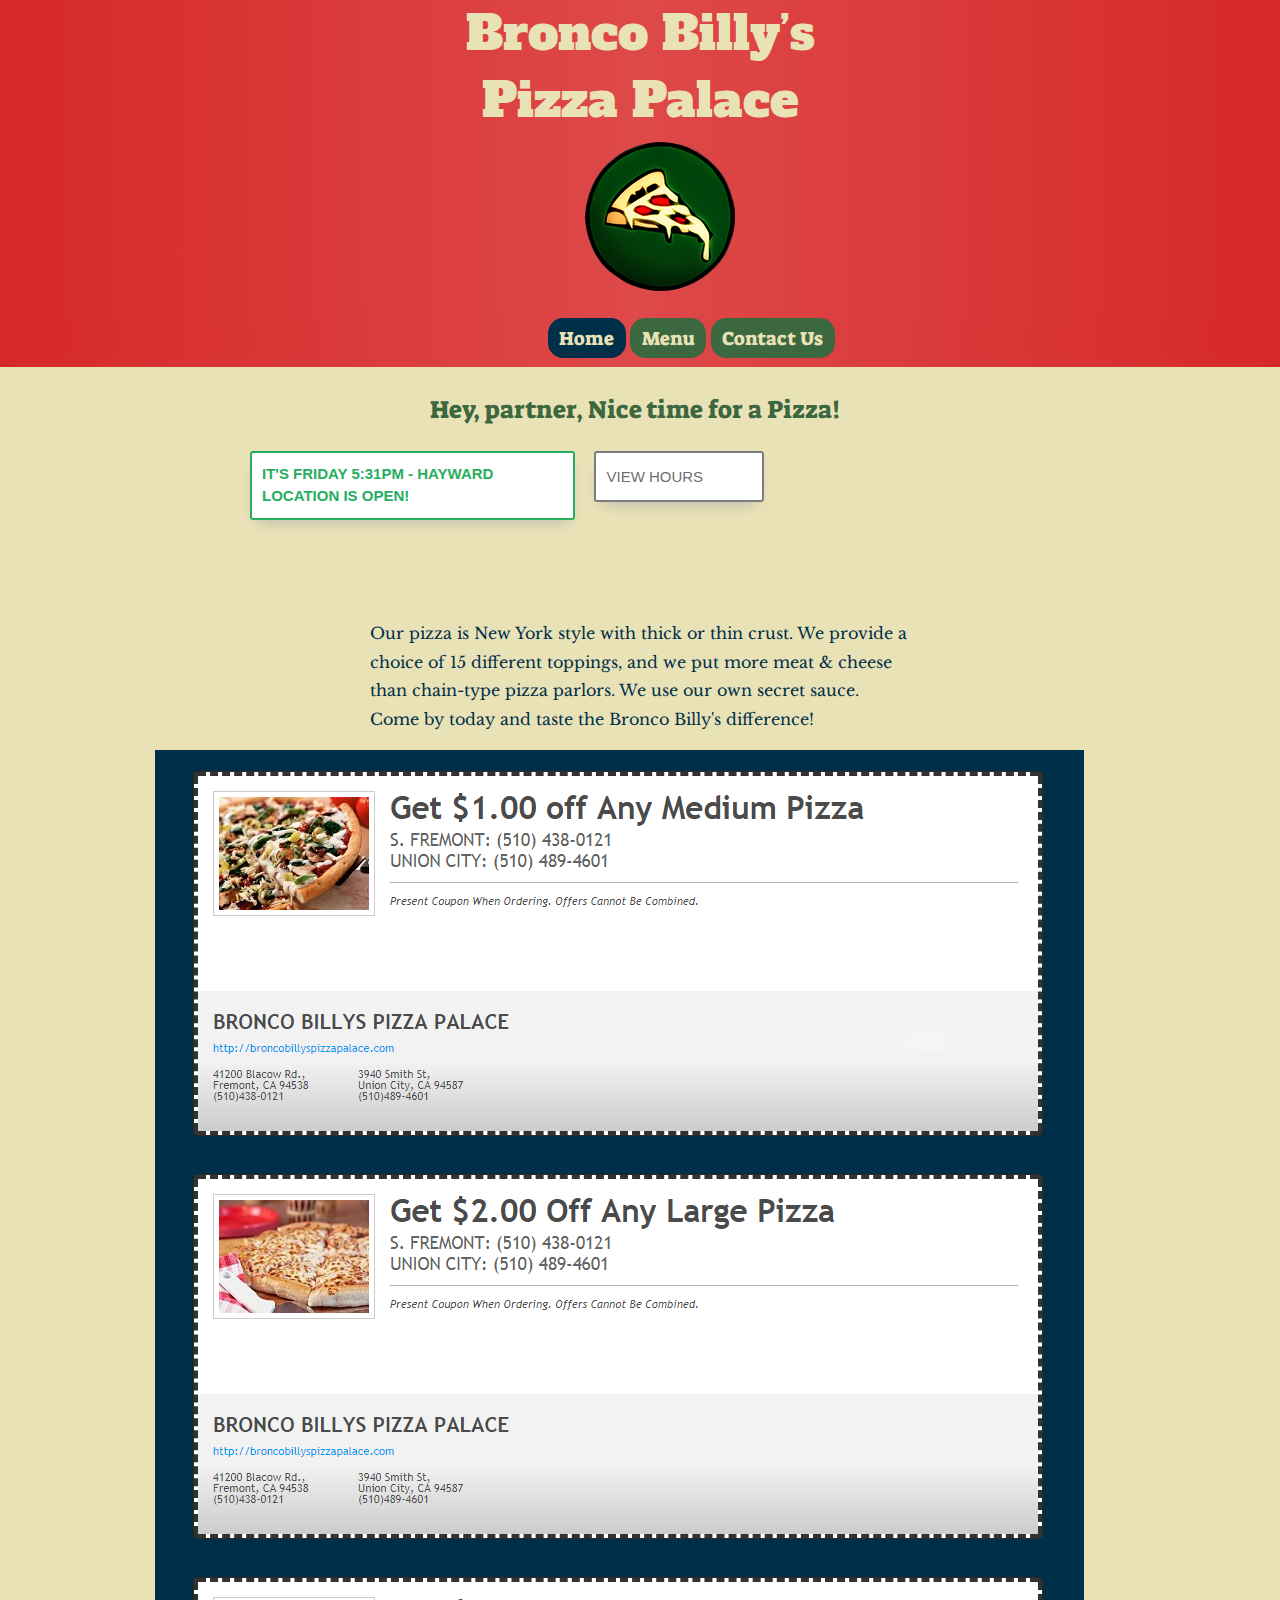
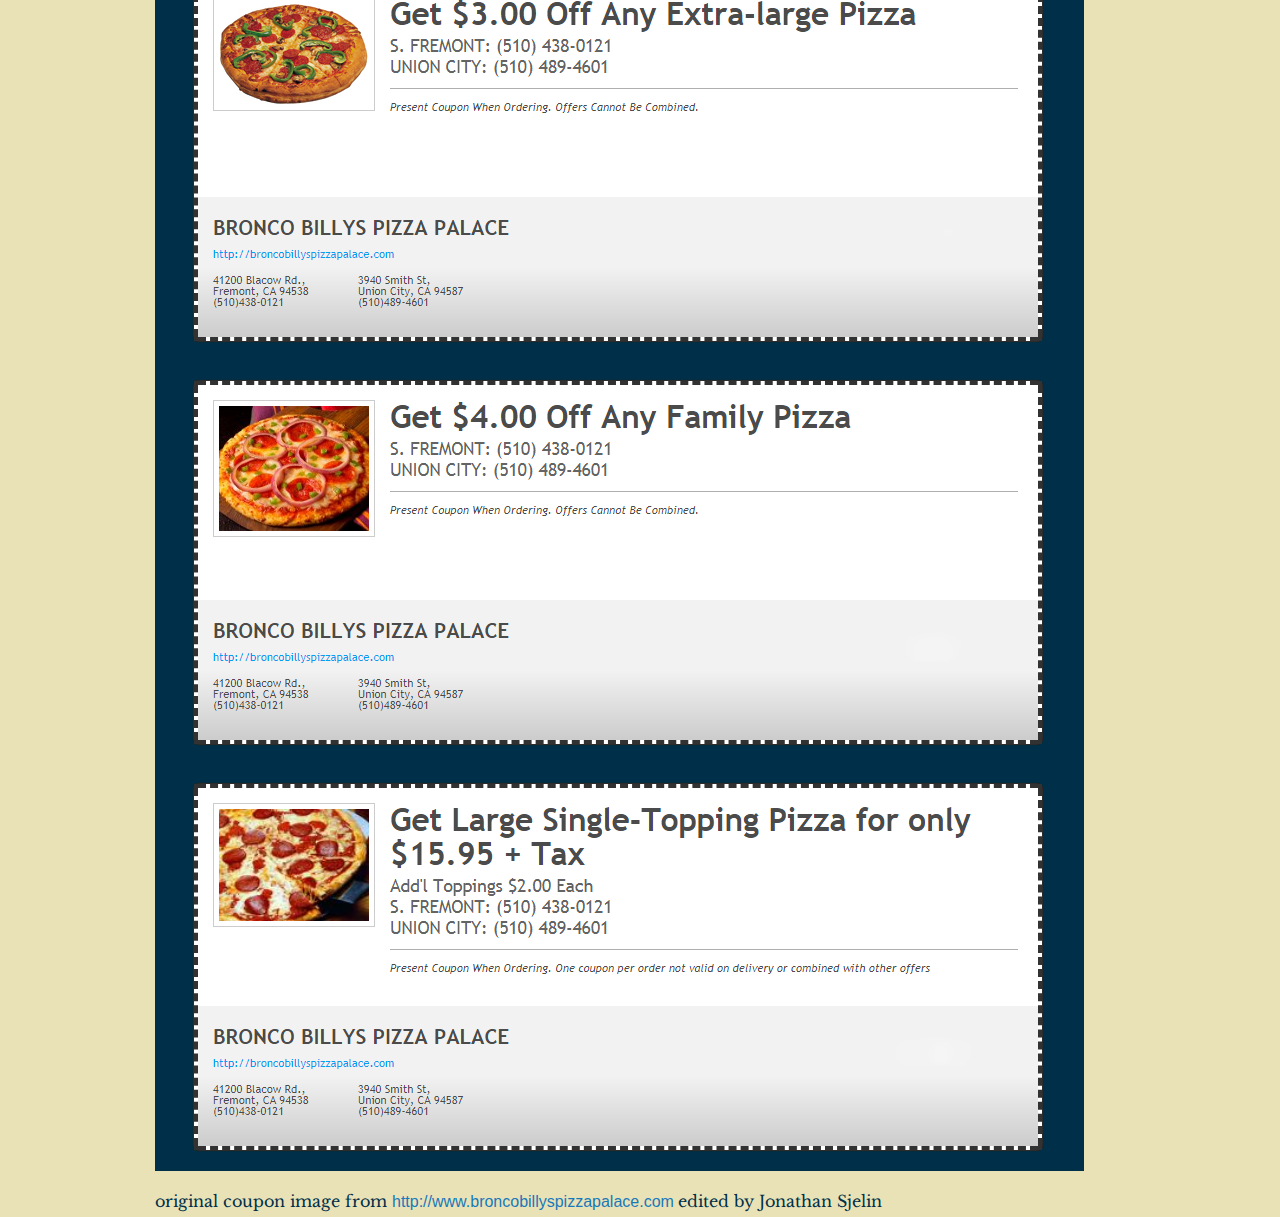
==== index.html @ 61827577 "index adusting + fixing meta stuff + adding daniel credit in index" ====
<!doctype html>
<html class="no-js" lang="en" dir="ltr">
  <head>
    <meta charset="utf-8">
    <meta name="keywords" content="Pizza Palace Bronco Billy's Palace redesign Jonathan Danielle Madison">
    <meta name="description" content="Group Redesign web project">
    <meta name="author" content="Jonathan Sjelin (store hours js by Danielle Lowe)">
    <meta http-equiv="x-ua-compatible" content="ie=edge">
    <meta name="viewport" content="width=device-width, initial-scale=1.0">
    <title>Homepage - Bronco Billy's Pizza Palace</title>

    <!-- /////NEED FOR ZURB - EDIT FILEPATHS///// -->
    <link rel="stylesheet" href="zurb/css/foundation.css">
    <link rel="stylesheet" href="zurb/css/app.css">
    <!-- /////NEED FOR ZURB - EDIT FILEPATHS///// -->
    <link rel="stylesheet" href="css/bronco.css">
  <link href="https://fonts.googleapis.com/css?family=Alfa+Slab+One|Libre+Baskerville|Suez+One" rel="stylesheet">

    <!--[if lt IE 9]>
    <script src="//cdnjs.cloudflare.com/ajax/libs/html5shiv/3.7.3/html5shiv.min.js"></script>
    <![endif]-->


  </head>
  <body>

  <!-- /////////// PLEASE PASTE BEFORE ZURB CONTAINER DIV //////////////////////////// -->

    <!-- Start copying here for heasder, sticky Nav, and Interchangable Pizza -->

      <header  class="cell header">


          <h1 class="cen">Bronco Billy&rsquo;s <br>Pizza Palace</h1>
          <!-- //////  Order of Sizes matter  //////// -->

      <img class="small-3 small-offset-5 medium-offset-5 large-4 large-offset-6" data-interchange="[img/small-logo.png, small], [img/medium-logo.png, medium], [img/large-logo.png, large]" alt="based on the original logo at http://www.broncobillyspizza.com/ website logo, This was modified and edited by Jonathan Sjelin. This is the Redesign Website Logo.">





      </header>


    <!-- beginning of sticky zurb nav bar original edited-->
    <div class="top-bar-container" data-sticky-container>
  <div class="sticky sticky-topbar" data-sticky data-options="anchor: page; marginTop: 0; stickyOn: small;">
  <div class="top-bar">
    <div class="top-bar-left">
      <ul>

        <li class="beNormalMyDearStickyNavButtons small-2  small-offset-1 medium-offset-4 large-offset-5 cell"><a class="current"  href="index.html">Home</a></li>
        <li class="beNormalMyDearStickyNavButtons small-2 cell"><a  href="menu.html">Menu</a></li>
        <li class="beNormalMyDearStickyNavButtons small-2 cell"><a href="contact.html">Contact Us</a></li>

      </ul>
    </div>
  </div>
  </div>
  </div>

    <!-- End of , sticky Nav, and Interchangable Pizza -->

    <main class="grid-container">


      <div class="grid-x grid-margin-x grid-padding-x grid-margin-y">
        <div class="cell small-10 small-offset-1">
          <h4 class="cen date-up" id="greeting"></h4>
          <!-- <h4 class="cen" id="today"> </h4> -->


        </div>
      </div>

      <!-- CURRENT STORE HOURS (HAYWARD)-->
      <div class="grid-x">
          <div class="cell small-11 small-offset-7 medium-cell medium-offset-2 itswaytootall">
            <!-- <div id="main">
              <div id="darkBack"></div>
              <div id="logo"><img src="http://401creative.com/wp-content/uploads/2013/07/Griddle_Logo.png" /></div> -->

              <div id="timeDiv"></div>
              <label class="viewOpen" for="modal-state">View Hours&nbsp;&nbsp;<i class="fa fa-clock-o"></i></label>
              <input type="checkbox" name="modal-state" id="modal-state">
              <div class="modal-overlay">
                <label for="modal-state" class="modal-overlay-close"></label>
                <div class="modal">
                  <label class="button-close" for="modal-state"><i class="fa fa-times"></i></label>
                  <h2>We're Open At These Times</h2>
                  <div id="Monday" class="dateTime">
                    <div class="day">Monday</div>
                    <div class="time">11AM - 10PM</div>
                  </div>
                  <br>
                  <div id="Tuesday" class="dateTime">
                    <div class="day">Tuesday</div>
                    <div class="time">11AM - 10PM</div>
                  </div>
                  <br>
                  <div id="Wednesday" class="dateTime">
                    <div class="day">Wednesday</div>
                    <div class="time">11AM - 10PM</div>
                  </div>
                  <br>
                  <div id="Thursday" class="dateTime">
                    <div class="day">Thursday</div>
                    <div class="time">11AM - 10PM</div>
                  </div>
                  <br>
                  <div id="Friday" class="dateTime">
                    <div class="day">Friday</div>
                    <div class="time">11AM - 11PM</div>
                  </div>
                  <br>
                  <div id="Saturday" class="dateTime">
                    <div class="day">Saturday</div>
                    <div class="time">11AM - 11PM</div>
                  </div>
                  <br>
                  <div id="Sunday" class="dateTime">
                    <div class="day">Sunday</div>
                    <div class="time">11AM - 10PM</div>
                  </div>
                </div>
              </div>
            </div>
    </div>
      <!--END OF CURRENT STORE HOURS (HAYWARD)-->




      <div class="grid-x grid-margin-x grid-padding-x grid-margin-y">
        <article class="cell small-10 small-offset-1 medium-6 medium-offset-3">

              <p>Our pizza is New York style with thick or thin crust. We provide a choice of 15 different toppings, and we put more meat & cheese than chain-type pizza parlors. We use our own secret sauce. Come by today and taste the Bronco Billy's difference!
              </p>
            </article>
      </div>

      <div class="grid-x grid-margin-x grid-padding-x grid-margin-y">
        <figure class="small-cell medium-10 medium-offset-1">
          <img src="img/coupons.png" alt="coupons that include : $1.00 off any medium pizza, $2.00 off any large pizza, $3.00 off any extra-large Pizza, $4.00 off any family pizza, and a coupon for a large single-topping pizza for only $15.95 + Tax. All apply only to fremont and union city locations">
          <figcaption>
            <p class="date-up">original coupon image from <span><a href="http://www.broncobillyspizzapalace.com/coupons/">http://www.broncobillyspizzapalace.com</a> </span> edited by Jonathan Sjelin</p>
          </figcaption>
        </figure>
      </div>


    </main>
    <!-- ////MUST BE HERE FOR ZURB//// -->
    <script src="zurb/js/vendor/jquery.js"></script>
    <script src="zurb/js/vendor/what-input.js"></script>
    <script src="zurb/js/vendor/foundation.js"></script>
    <script src="zurb/js/app.js"></script>
    <!-- ////MUST BE HERE FOR ZURB//// -->

    <script src="js/greeting.js"></script>
    <script src="js/date.js"></script>
    <script src="js/storehours.js"></script>
  </body>
</html>
---- zurb/css/app.css ----
/* this is the sticky nav bar background color */
.top-bar ul {
  background: rgb(214,40,40);
  background: linear-gradient(90deg, rgba(214,40,40,1) 0%, rgba(222,73,73,1) 50%, rgba(214,40,40,1) 100%);

}

div.top-bar {

  background: rgb(214,40,40);
  background: linear-gradient(90deg, rgba(214,40,40,1) 0%, rgba(222,73,73,1) 50%, rgba(214,40,40,1) 100%);
  margin-bottom: 0em;

}
---- css/bronco.css ----
/*font-family: 'Alfa Slab One', cursive;
font-family: 'Suez One', serif;
font-family: 'Libre Baskerville', serif;*/

body {
background-color: #eae2b7; /*Beige*/

}
header {
  /* background-color: #d62828; /*Red*/
  /* I changed this to be a gradient of the color for better aesthetics */
  background: rgb(214,40,40);
  background: linear-gradient(90deg, rgba(214,40,40,1) 0%, rgba(222,73,73,1) 50%, rgba(214,40,40,1) 100%);
  padding-bottom: 1.2em;

}
h1 {
  font-family: 'Alfa Slab One', cursive;
  color: #eae2b7; /*Beige*/
}
h2 {
  font-family: 'Suez One', serif;
  color: #3c6840; /*Dark Green*/
}
h3 {
  font-family: 'Suez One', serif;
  color: #3c6840; /*Dark Green*/
}
h4 {
  font-family: 'Suez One', serif;
  color: #3c6840; /*Dark Green*/
}
p {
  font-family: 'Libre Baskerville', serif;
  color: #003049; /*Dark Blue*/
  line-height: 1.8em;]
  font-size: 1.2em;
}

a :hover {
  color:
}

ul li a {
  font-family: 'Suez One', serif;
  background-color: #3c6840; /*Dark Green*/
   border-radius: .8em; /*round the corners on the nav items*/
   text-decoration: none; /*remove default underlines from links*/
   padding: .4em .6em;
   margin: 0em;

   font-size: 1.2em;
   color: #eae2b7; /*Beige*/
}
/*For the contact page*/
ul li {
  font-family: 'Suez One', serif;
  background-color: #3c6840; /*Dark Green*/
    border-radius: .8em; /*round the corners on the nav items*/
    padding: .4em .6em;
    margin: 0em;
    text-align: center;

   font-size: 2em;
   color: #eae2b7; /*Beige*/
}
/*For the contact page*/

/* Hello, just a reminder, please use a class or id to change something specific... it will change everything on all pages if you change any basic elements like ul or li or a or whatever */
ul {
  background-color: none;
margin-top: .3em;
margin-bottom: .3em;
margin-left: 0em;
}
li {
  display: inline-block;
       display:inline;
       margin-right: .8em;
}



.current {
  background-color: #003049; /*Dark Blue*/

}

.cen {
  text-align: center;
}
.date-up{
  margin-top: 1em;
  margin-bottom: 0em;
}

.itswaytootall {
    height: 3em;
    margin-bottom: 9em;

}

.beNormalMyDearStickyNavButtons {
padding: 0em;
font-size: 1em;

}

.width {
  width: 100%;

}
/* FOR THE OPEN AND CLOSE JS */
* {
  margin: 0;
  padding: 0;
  font-family: 'Lato', sans-serif;
}

#main {
  background: url(http://files.kaboompics.com/upload/823_min.jpg);
  background-size: cover;
  background-position: center;
  height: 100vh;
  width: 100%;
  text-align: center;
  position: absolute;
}

#logo {
  top: 10%;
  position: absolute;
  left: 0;
  right: 0;
  margin: 0 auto;
  padding: 10px;
  max-width: 400px;
}

#logo img {
  width: 100%;
}

#darkBack {
  position: absolute;
  background: rgba(255, 255, 255, 0.75);
  width: 100%;
  height: 100%;
}

#timeDiv {
  font-size: 15px;
  text-transform: uppercase;
  position: relative;
  max-width: 325px;
  background: #fff;
  width: 85%;
  margin: 0 auto;
  top: 50%;
  padding: 10px;
  border-radius: 3px;
  -webkit-box-shadow: 0 8px 16px -8px #adadad;
  -moz-box-shadow: 0 8px 16px -8px #adadad;
  box-shadow: 0 8px 16px -8px #adadad;
  display: inline-block;
  vertical-align: top;
  font-weight: 600;
}

.open {
  color: #27ae60;
  border: 2px solid #27ae60;
}

.closed {
  color: rgba(231, 76, 60, 0.85);
  border: 2px solid rgba(231, 76, 60, 0.8);
}

.viewOpen {
  font-size: 15px;
  text-transform: uppercase;
  position: relative;
  display: inline-block;
  vertical-align: top;
  border: 2px solid rgba(70, 70, 70, 0.7);
  max-width: 170px;
  background: #fff;
  width: 100%;
  color: rgba(70, 70, 70, 0.8);
  margin: 0 auto;
  top: 50%;
  padding: 10px;
  border-radius: 3px;
  -webkit-box-shadow: 0 8px 16px -8px #adadad;
  -moz-box-shadow: 0 8px 16px -8px #adadad;
  box-shadow: 0 8px 16px -8px #adadad;
  cursor: pointer;
}

.viewOpen i {
  color: rgba(70, 70, 70, 0.8);
}

@media all and (max-width: 600px) {
  #timeDiv {
    margin-bottom: 20px;
  }
}

@media all and (min-width: 601px) {
  #timeDiv {
    margin-right: 15px;
  }
}

.dateTime {
  max-width: 320px;
  margin: 0 auto;
}

.day {
  display: inline-block;
  float: left;
}

.time {
  display: inline-block;
  float: right
}

.today {
  color: rgb(200, 85, 39);
  font-weight: 600;
}

@media all and (max-height: 420px) {
  #timeDiv, .viewOpen {
    top: 60%;
  }
}
/* view hours modal */

@keyframes fade-in {
  0% {
    opacity: 0;
  }
  100% {
    opacity: 1;
  }
}

.modal-overlay {
  position: fixed;
  top: 0;
  left: 0;
  right: 0;
  bottom: 0;
  background-color: rgba(173, 173, 173, 0.5);
  display: none;
}

#modal-state {
  display: none;
}

#modal-state:checked + .modal-overlay {
  opacity: 1;
  animation: fade-in .4s;
  display: block;
}

.modal {
  position: absolute;
  margin: 0 auto;
  padding: 30px 25px;
  background: #fff;
  right: 0;
  left: 0;
  text-align: center;
  box-shadow: 0px 12px 24px rgba(0, 0, 0, 0.2);
  max-width: 400px;
  line-height: 1.8;
}



.modal h2 {
  margin-top: 0;
  line-height: 25px;
  font-size: 22px;
  border-bottom: 1px solid #dce0d8;
  margin-bottom: 10px;
  padding-bottom: 10px;
  font-weight: 400;
}

@media all and (max-width: 470px) {
  .modal {
    width: 75%;
  }
  .modal h2{
    font-size: 20px;
  }
}

#modal-state:checked + .modal-overlay .modal {
  top: 20%;
}

.modal-overlay-close {
  height: 100%;
  width: 100%;
  position: absolute;
  left: 0;
  top: 0;
}

.button-close {
  text-decoration: none;
  position: absolute;
  color: #fff;
  background: #464646;
  padding: 0px 7px;
  font-weight: bold;
  top: 0px;
  right: 0;
  cursor: pointer
}
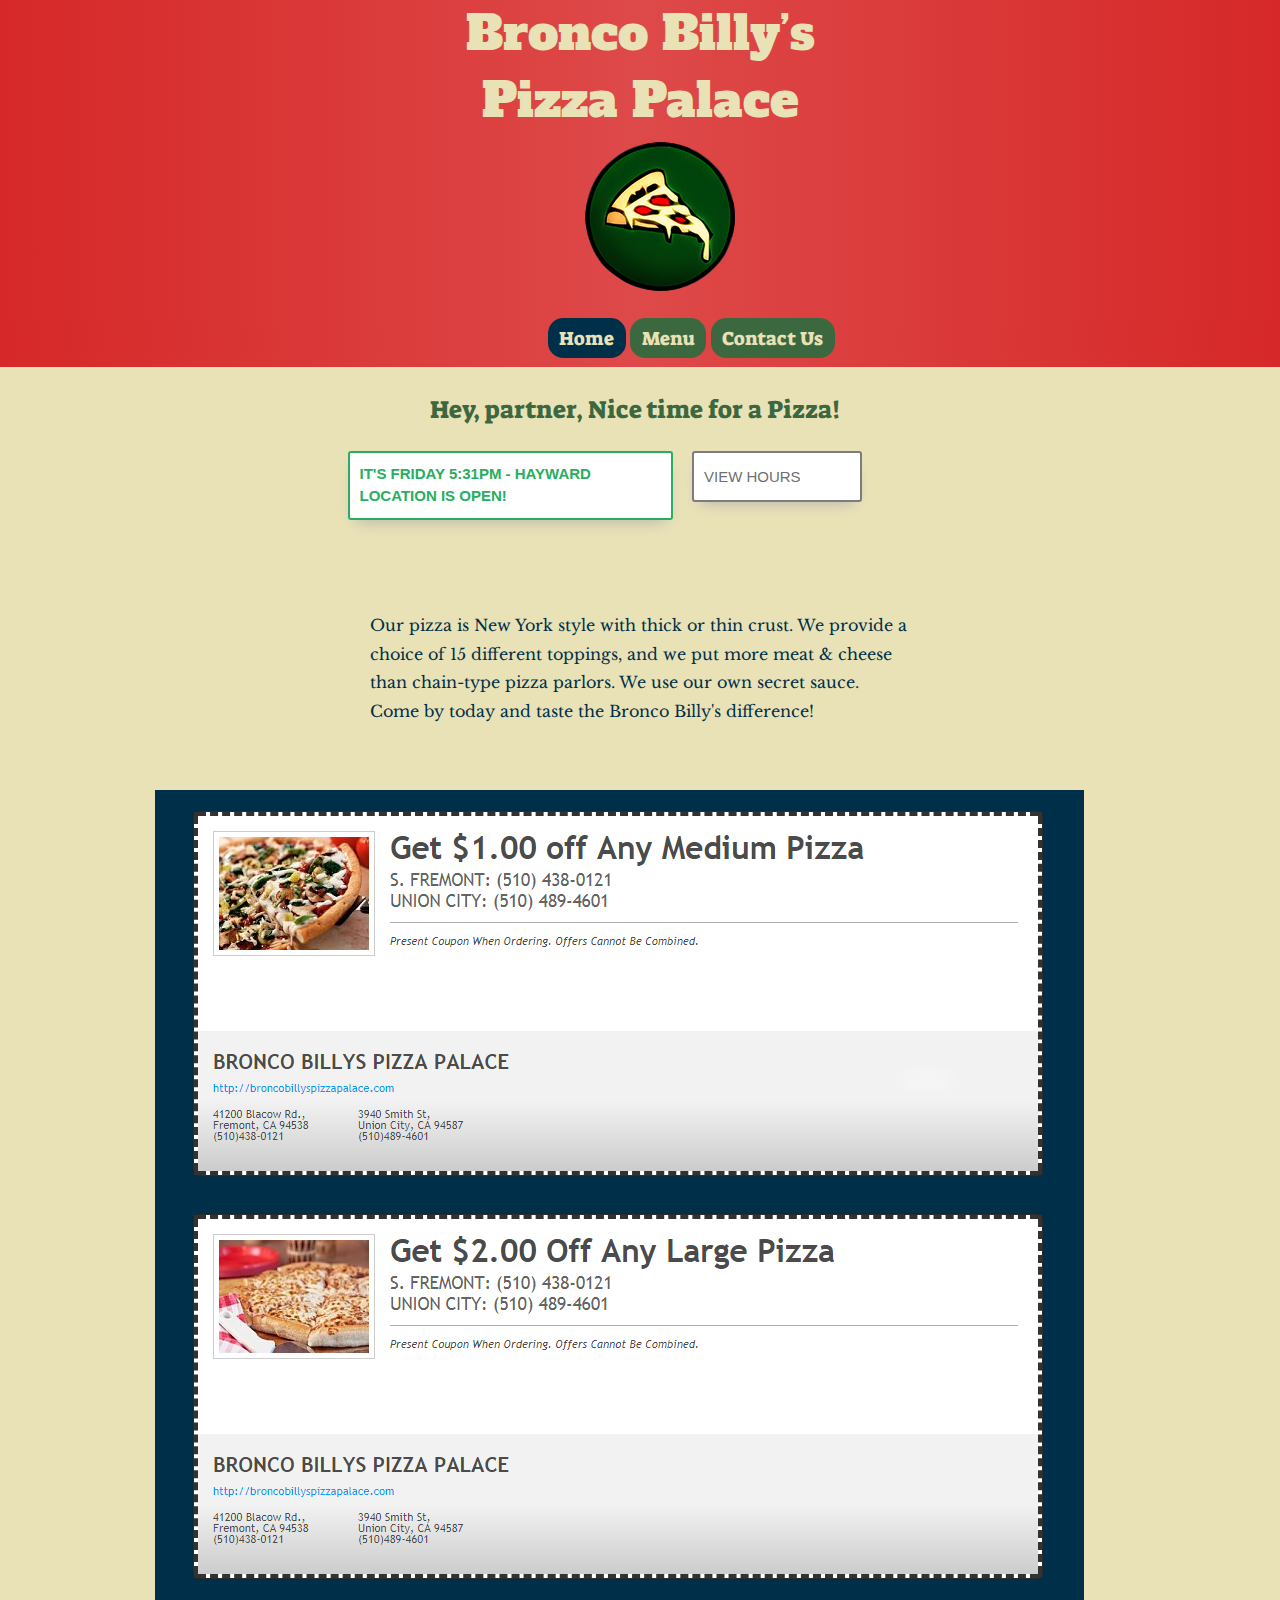
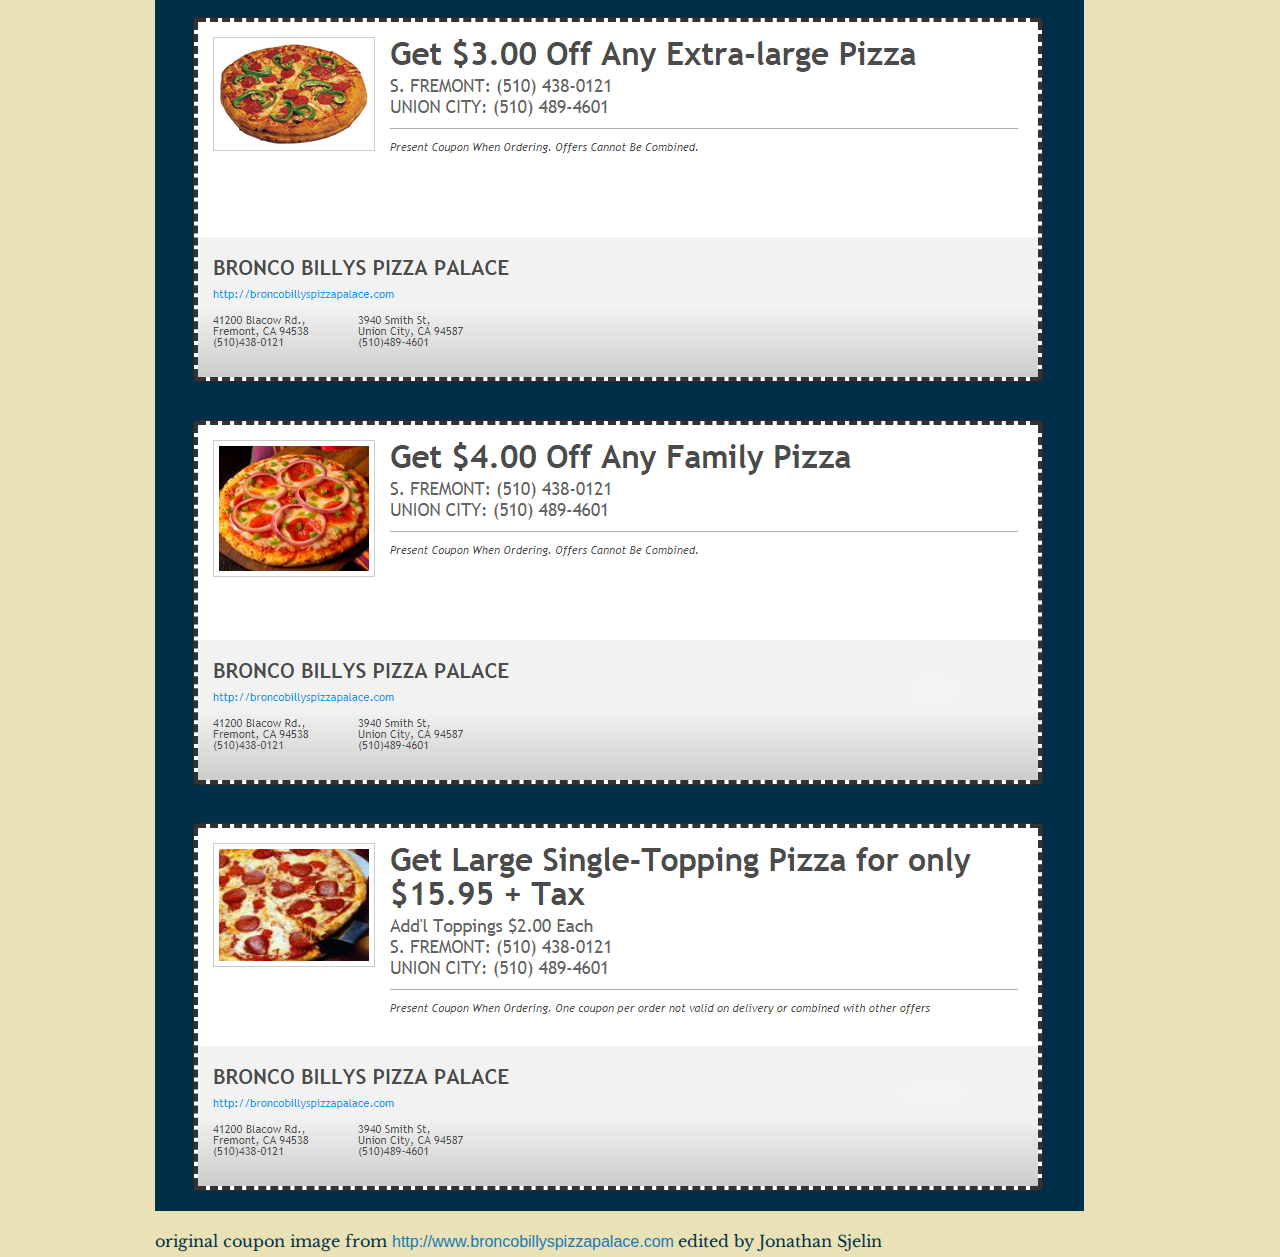
==== commit 934fd560: "the open closed ours is now centered" ====
--- a/index.html
+++ b/index.html
@@ -76,13 +76,13 @@
 
       <!-- CURRENT STORE HOURS (HAYWARD)-->
       <div class="grid-x">
-          <div class="cell small-11 small-offset-7 medium-cell medium-offset-2 itswaytootall">
+          <div class="cell small-11 small-offset-7 medium-cell medium-offset-2 large-offset-3 itswaytootall">
             <!-- <div id="main">
               <div id="darkBack"></div>
               <div id="logo"><img src="http://401creative.com/wp-content/uploads/2013/07/Griddle_Logo.png" /></div> -->
 
               <div id="timeDiv"></div>
-              <label class="viewOpen" for="modal-state">View Hours&nbsp;&nbsp;<i class="fa fa-clock-o"></i></label>
+              <label class="viewOpen cell" for="modal-state">View Hours&nbsp;&nbsp;<i class="fa fa-clock-o"></i></label>
               <input type="checkbox" name="modal-state" id="modal-state">
               <div class="modal-overlay">
                 <label for="modal-state" class="modal-overlay-close"></label>
@@ -142,7 +142,7 @@
 
       <div class="grid-x grid-margin-x grid-padding-x grid-margin-y">
         <figure class="small-cell medium-10 medium-offset-1">
-          <img src="img/coupons.png" alt="coupons that include : $1.00 off any medium pizza, $2.00 off any large pizza, $3.00 off any extra-large Pizza, $4.00 off any family pizza, and a coupon for a large single-topping pizza for only $15.95 + Tax. All apply only to fremont and union city locations">
+          <img src="img/coupons.png" class="go-up" alt="coupons that include : $1.00 off any medium pizza, $2.00 off any large pizza, $3.00 off any extra-large Pizza, $4.00 off any family pizza, and a coupon for a large single-topping pizza for only $15.95 + Tax. All apply only to fremont and union city locations">
           <figcaption>
             <p class="date-up">original coupon image from <span><a href="http://www.broncobillyspizzapalace.com/coupons/">http://www.broncobillyspizzapalace.com</a> </span> edited by Jonathan Sjelin</p>
           </figcaption>
--- a/css/bronco.css
+++ b/css/bronco.css
@@ -79,7 +79,9 @@
        margin-right: .8em;
 }
 
-
+.go-up {
+  margin-top: 3em;
+}
 
 .current {
   background-color: #003049; /*Dark Blue*/
@@ -96,8 +98,8 @@
 
 .itswaytootall {
     height: 3em;
-    margin-bottom: 9em;
-
+    margin-bottom: 8.5em;
+    max-width: 35em;
 }
 
 .beNormalMyDearStickyNavButtons {
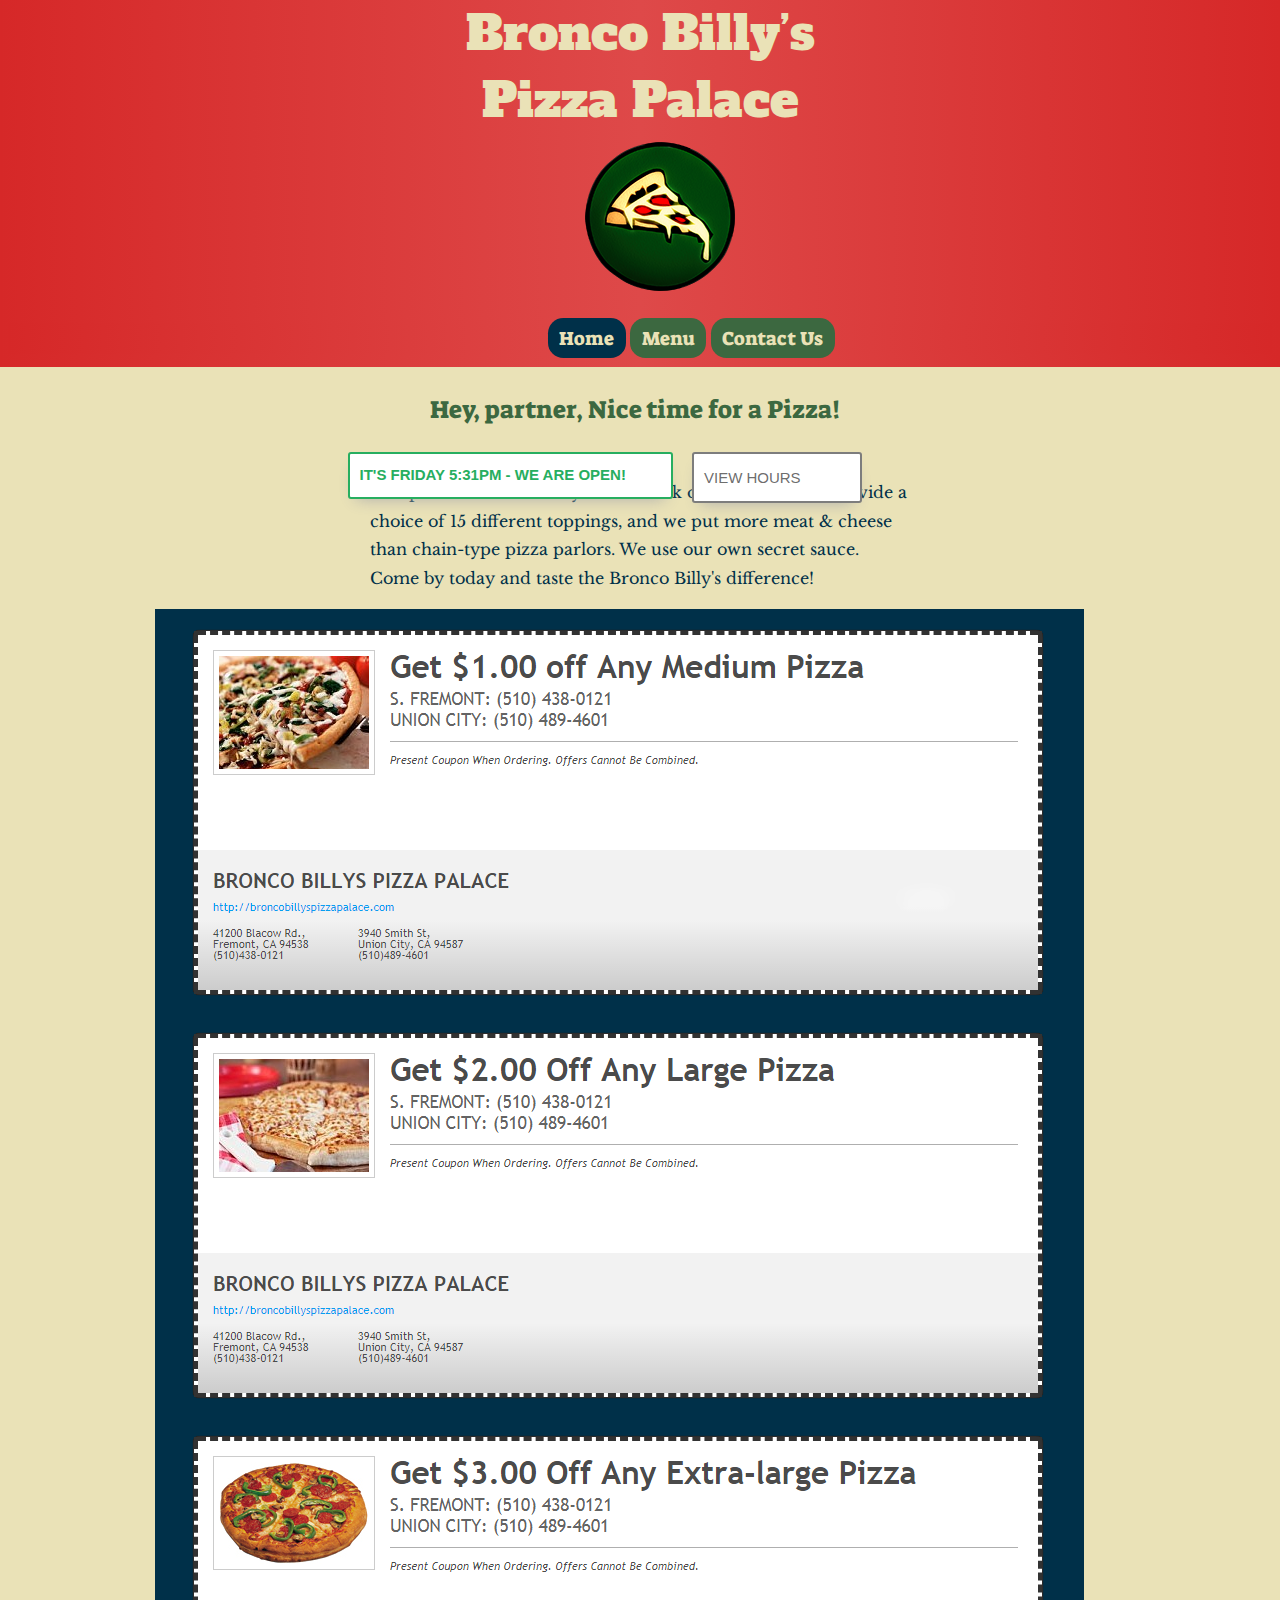
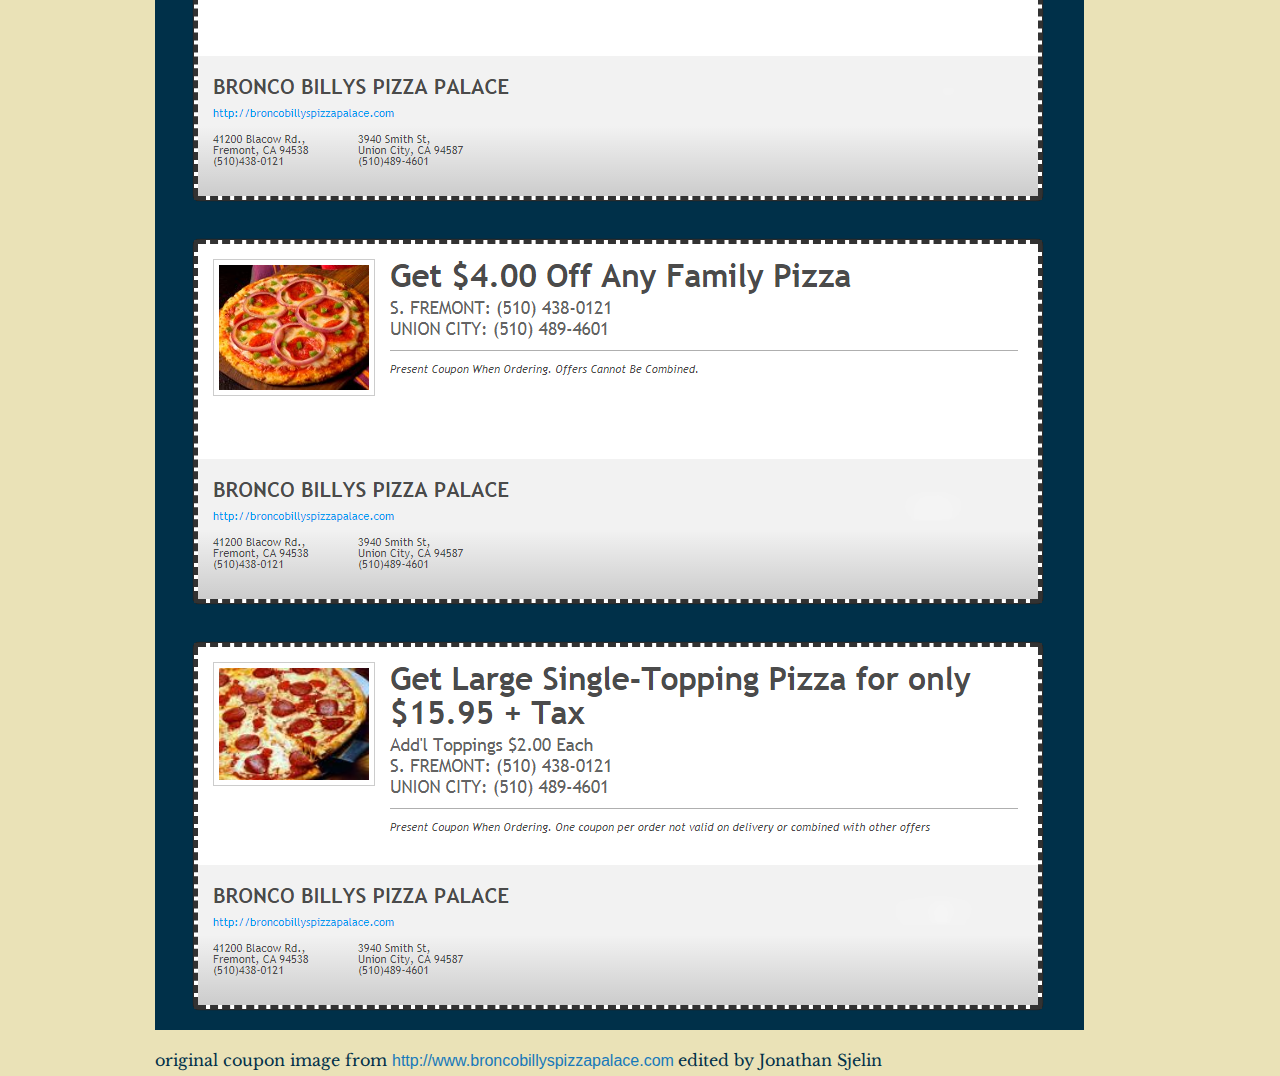
==== commit c1b2ce57: "a space experiment but its commented" ====
--- a/index.html
+++ b/index.html
@@ -129,7 +129,14 @@
     </div>
       <!--END OF CURRENT STORE HOURS (HAYWARD)-->
 
+      <!-- <div class="grid-x grid-margin-x grid-padding-x grid-margin-y">
+        <article class="cell small-10 small-offset-1 medium-6 medium-offset-3">
+      <p>  <br>
 
+            <br></p>
+
+            </article>
+      </div> -->
 
 
       <div class="grid-x grid-margin-x grid-padding-x grid-margin-y">
--- a/css/bronco.css
+++ b/css/bronco.css
@@ -30,16 +30,27 @@
   font-family: 'Suez One', serif;
   color: #3c6840; /*Dark Green*/
 }
+h5 {
+  font-family: 'Suez One', serif;
+  color: #3c6840; /*Dark Green*/
+}
+h6 {
+  font-family: 'Suez One', serif;
+  color: #3c6840; /*Dark Green*/
+}
 p {
   font-family: 'Libre Baskerville', serif;
   color: #003049; /*Dark Blue*/
-  line-height: 1.8em;]
-  font-size: 1.2em;
-}
-
-a :hover {
-  color:
-}
+  line-height: 1.8em;
+}
+
+ul li a:hover{
+  color: rgb(255, 255, 255);
+}
+
+/* a :hover {
+  color: none;
+} */
 
 ul li a {
   font-family: 'Suez One', serif;
@@ -79,10 +90,6 @@
        margin-right: .8em;
 }
 
-.go-up {
-  margin-top: 3em;
-}
-
 .current {
   background-color: #003049; /*Dark Blue*/
 
@@ -94,12 +101,6 @@
 .date-up{
   margin-top: 1em;
   margin-bottom: 0em;
-}
-
-.itswaytootall {
-    height: 3em;
-    margin-bottom: 8.5em;
-    max-width: 35em;
 }
 
 .beNormalMyDearStickyNavButtons {
@@ -329,3 +330,10 @@
   right: 0;
   cursor: pointer
 }
+.locationbox{
+  background: white;
+  text-align: center;
+}
+.makeitbig{
+  font-size: 1.2em;
+}
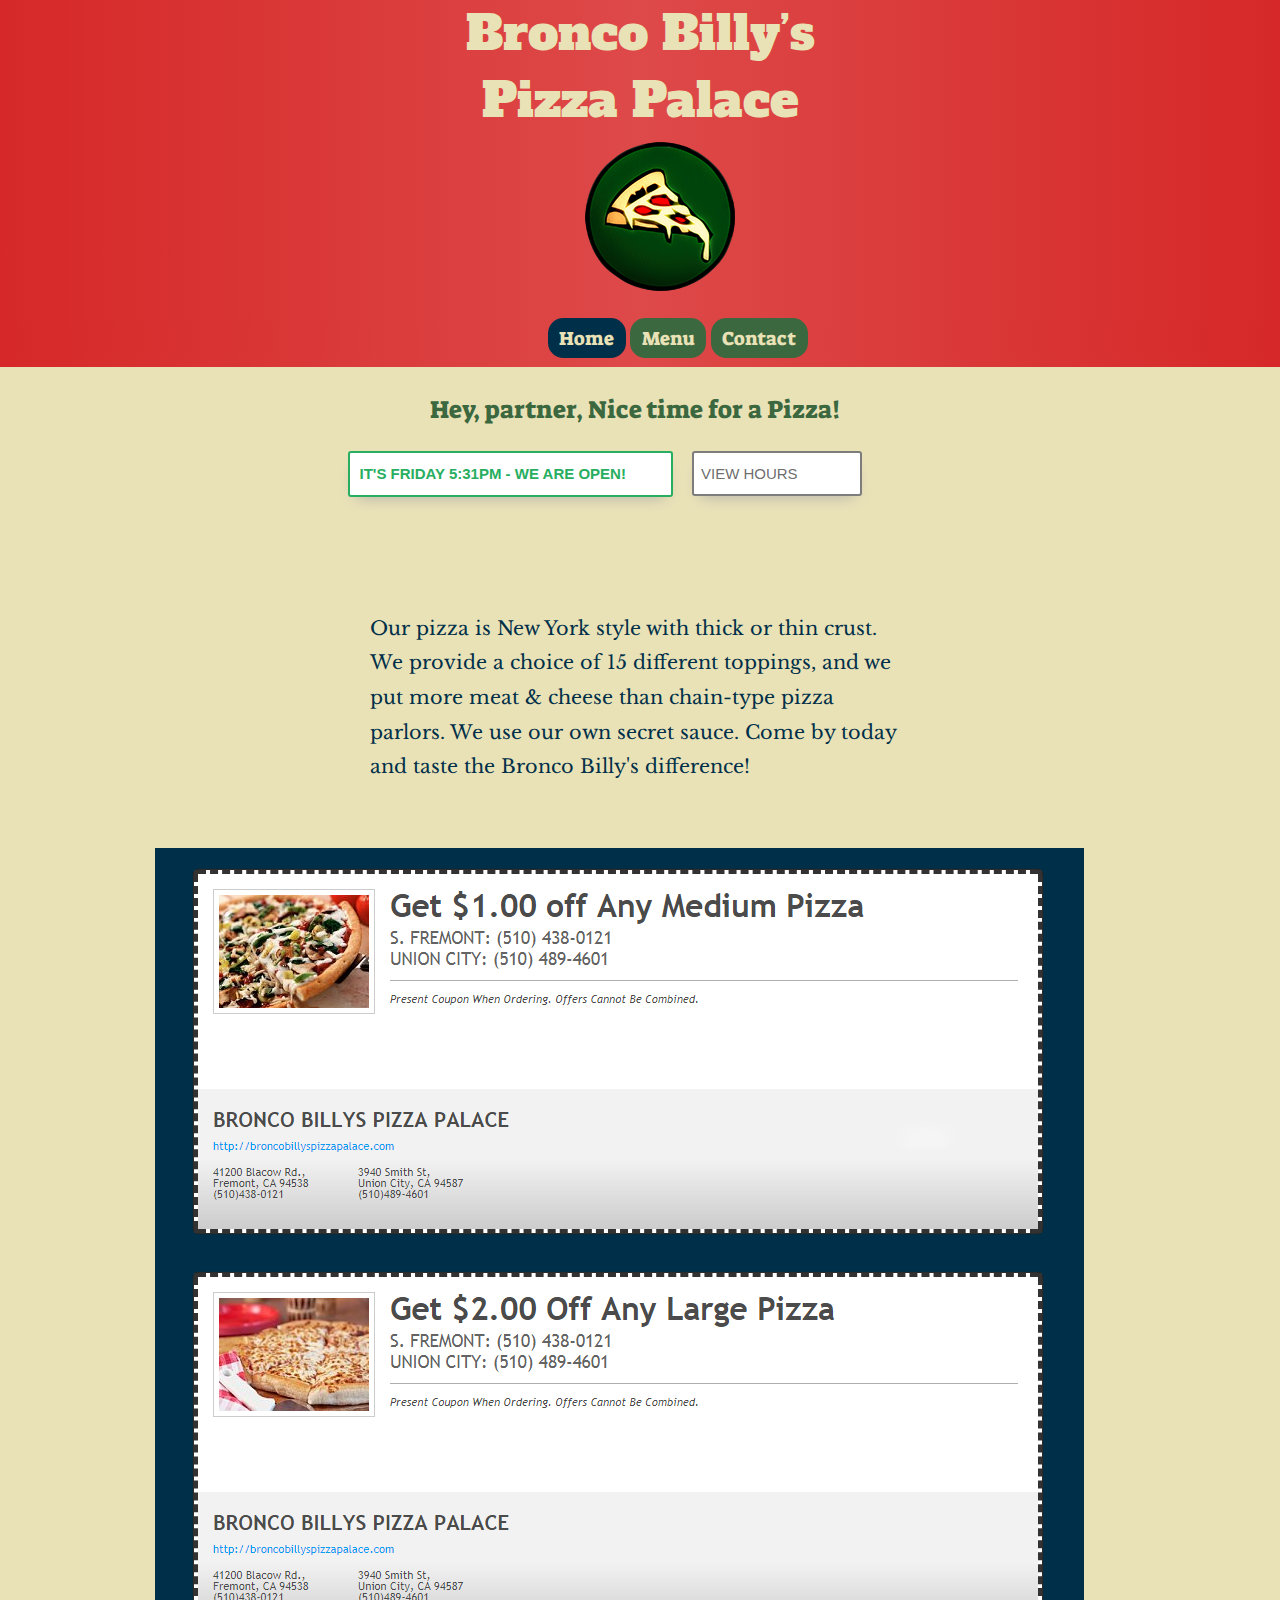
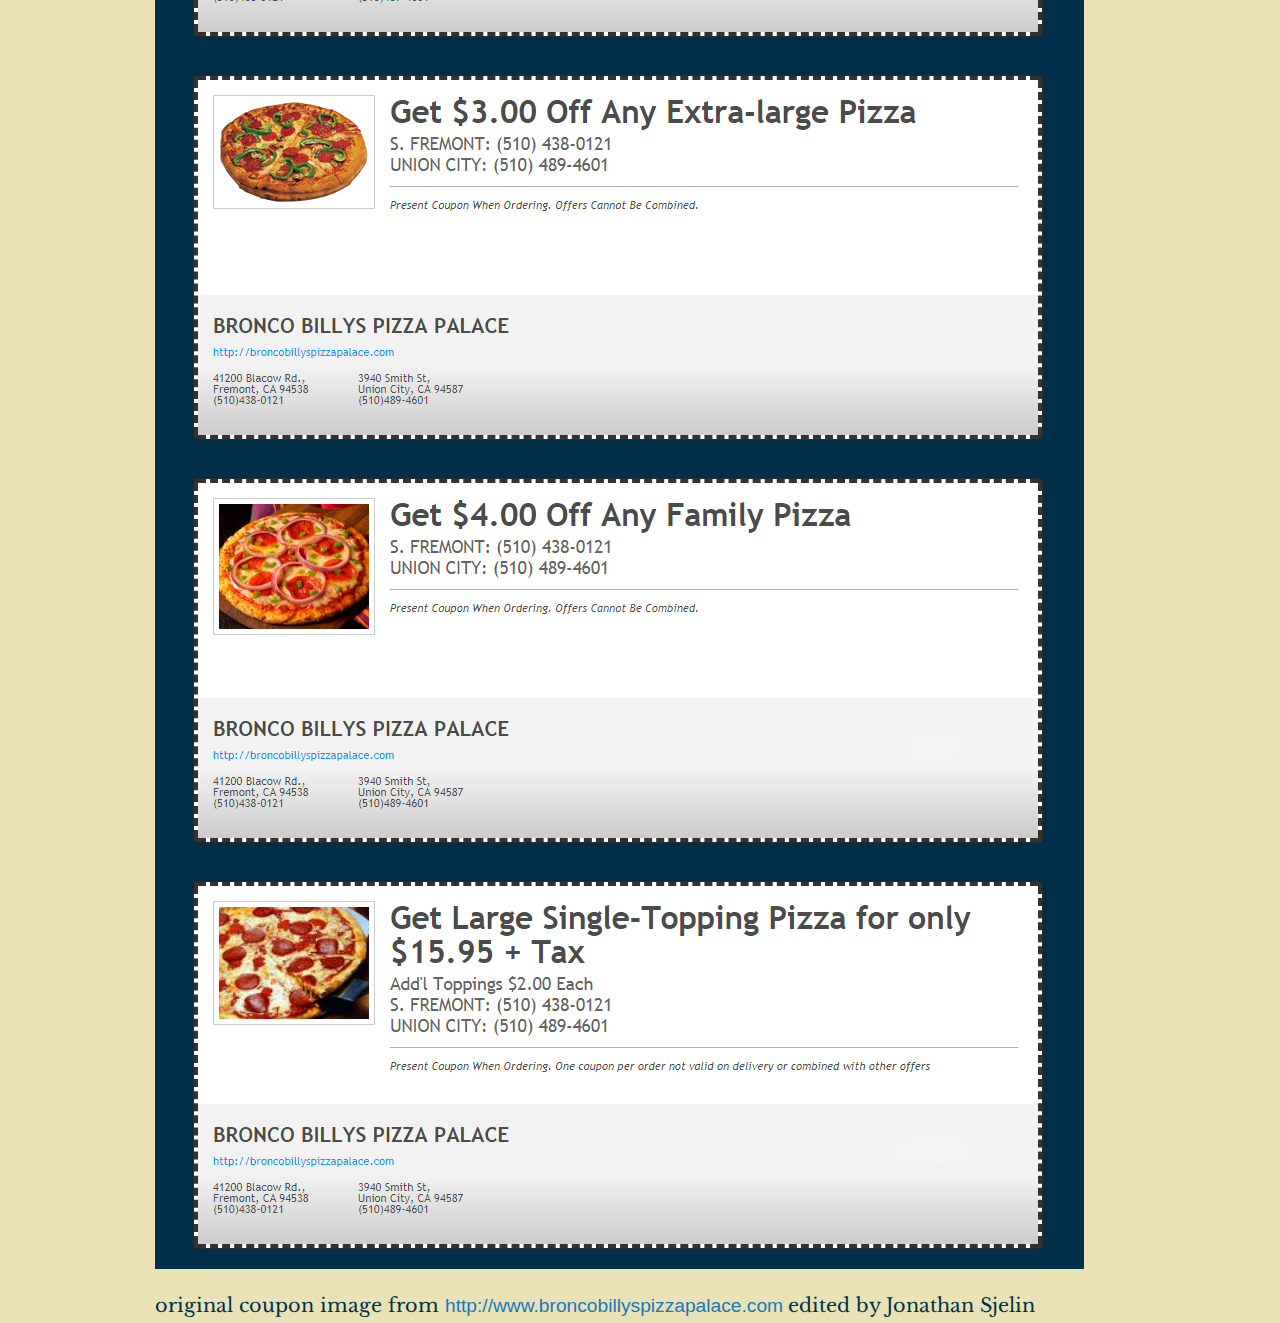
==== commit cd7268d7: "changed contact us on all pages to contact, fixed another thead" ====
--- a/index.html
+++ b/index.html
@@ -52,7 +52,7 @@
 
         <li class="beNormalMyDearStickyNavButtons small-2  small-offset-1 medium-offset-4 large-offset-5 cell"><a class="current"  href="index.html">Home</a></li>
         <li class="beNormalMyDearStickyNavButtons small-2 cell"><a  href="menu.html">Menu</a></li>
-        <li class="beNormalMyDearStickyNavButtons small-2 cell"><a href="contact.html">Contact Us</a></li>
+        <li class="beNormalMyDearStickyNavButtons small-2 cell"><a href="contact.html">Contact</a></li>
 
       </ul>
     </div>
--- a/css/bronco.css
+++ b/css/bronco.css
@@ -42,6 +42,7 @@
   font-family: 'Libre Baskerville', serif;
   color: #003049; /*Dark Blue*/
   line-height: 1.8em;
+  font-size: 1.2em;
 }
 
 ul li a:hover{
@@ -193,7 +194,7 @@
   color: rgba(70, 70, 70, 0.8);
   margin: 0 auto;
   top: 50%;
-  padding: 10px;
+  padding: 7px;
   border-radius: 3px;
   -webkit-box-shadow: 0 8px 16px -8px #adadad;
   -moz-box-shadow: 0 8px 16px -8px #adadad;
@@ -337,3 +338,11 @@
 .makeitbig{
   font-size: 1.2em;
 }
+.itswaytootall {
+    height: 3em;
+    margin-bottom: 8.5em;
+    max-width: 35em;
+}
+.go-up {
+  margin-top: 3em;
+}
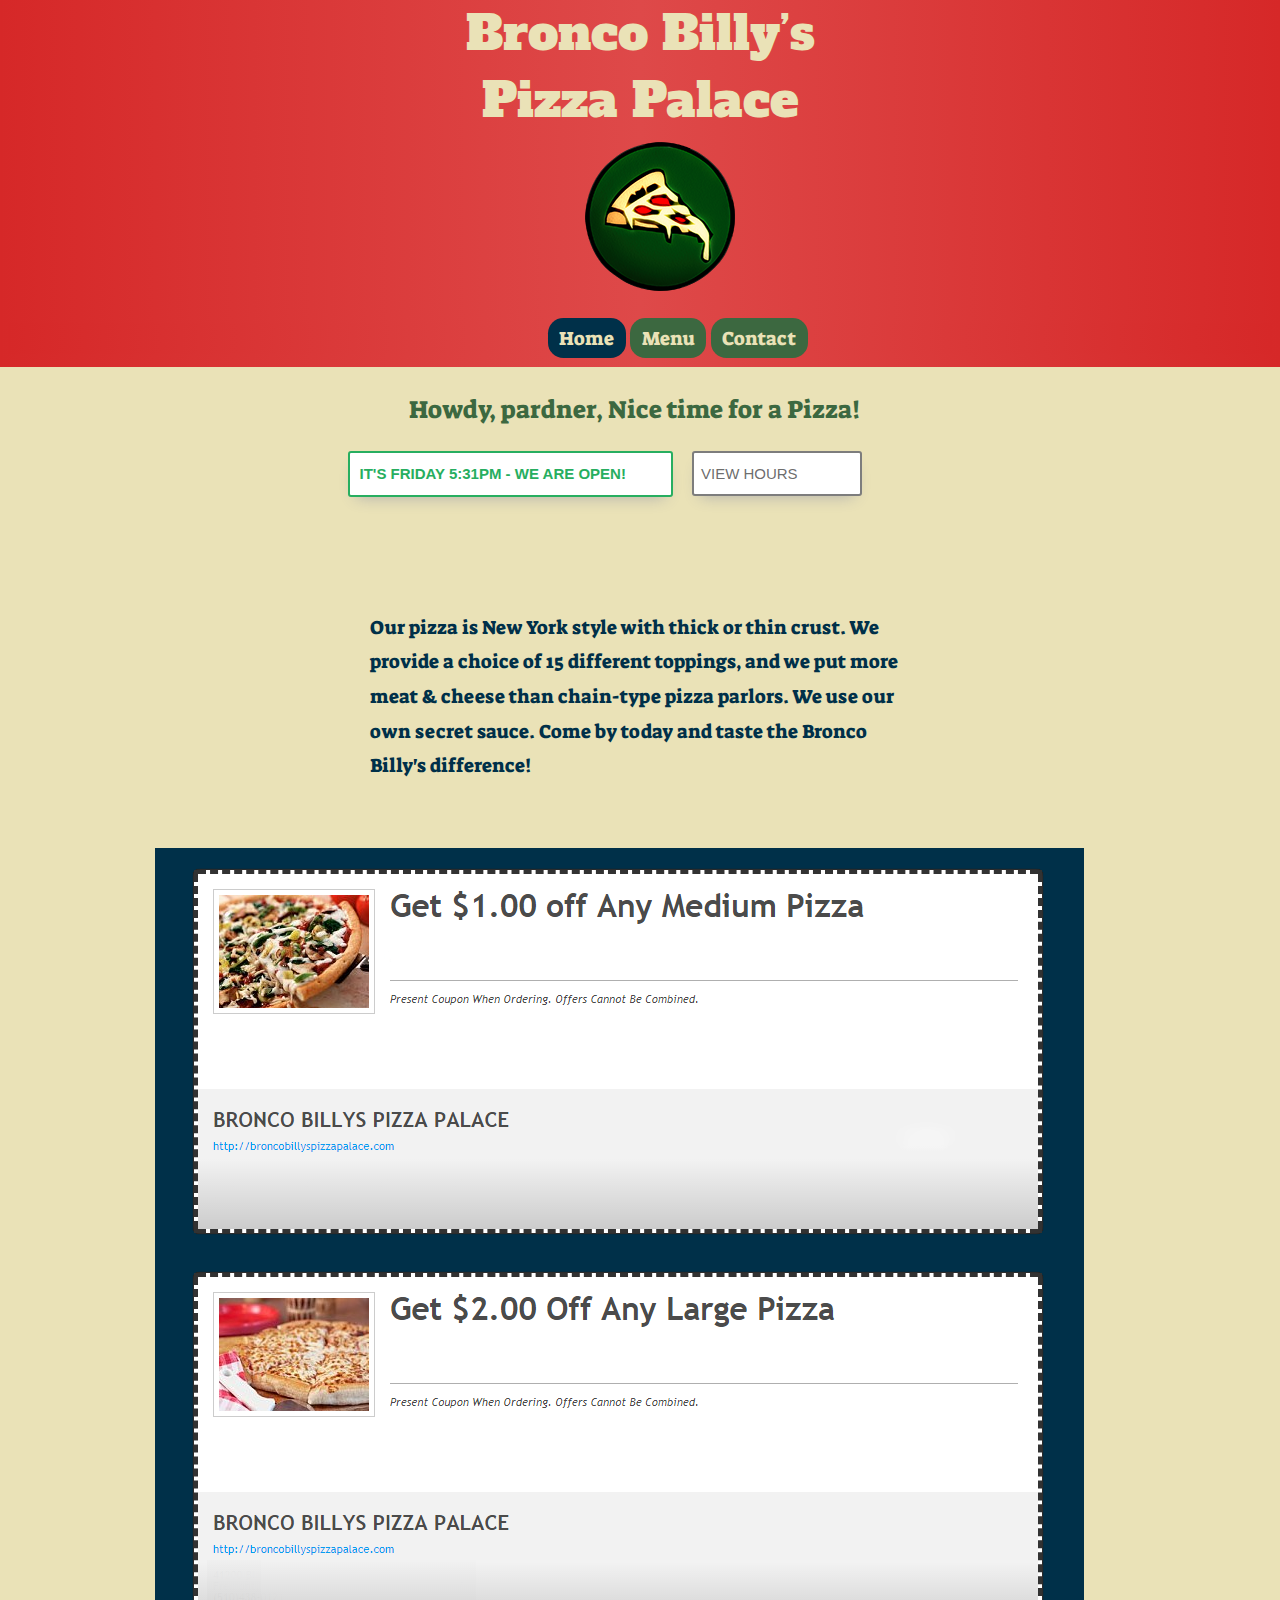
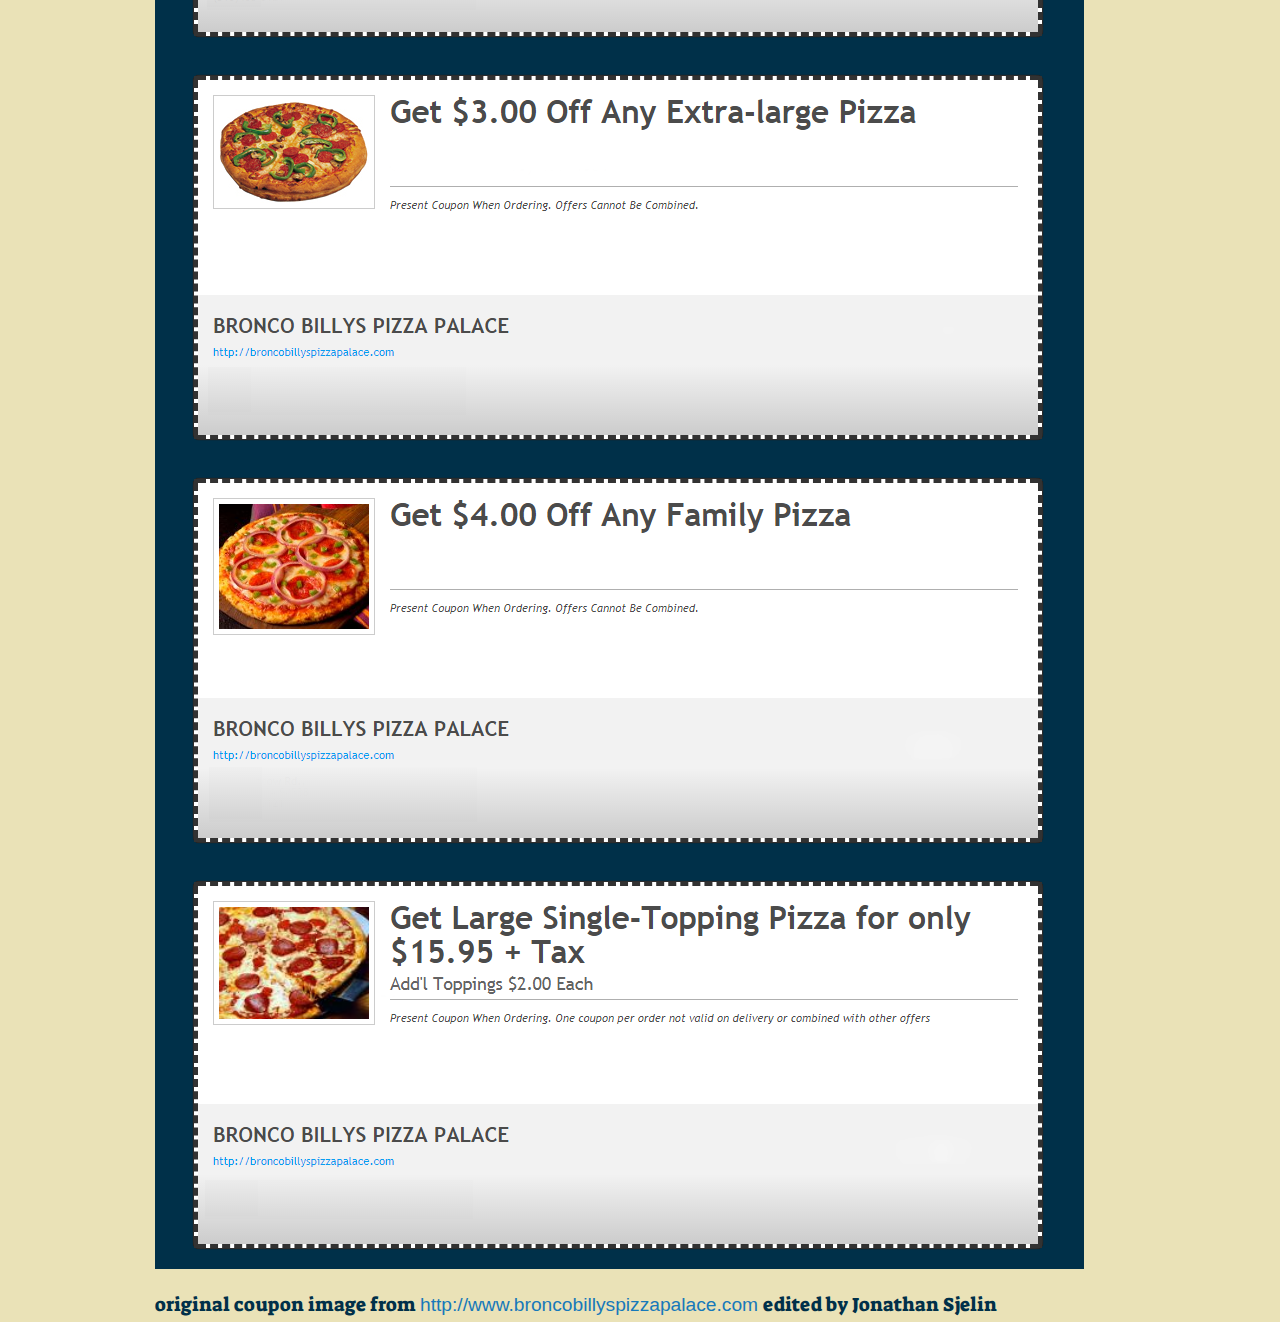
==== commit 4c2e544b: "goodbye bakersville" ====
--- a/index.html
+++ b/index.html
@@ -14,7 +14,7 @@
     <link rel="stylesheet" href="zurb/css/app.css">
     <!-- /////NEED FOR ZURB - EDIT FILEPATHS///// -->
     <link rel="stylesheet" href="css/bronco.css">
-  <link href="https://fonts.googleapis.com/css?family=Alfa+Slab+One|Libre+Baskerville|Suez+One" rel="stylesheet">
+<link href="https://fonts.googleapis.com/css?family=Alfa+Slab+One|Suez+One" rel="stylesheet">
 
     <!--[if lt IE 9]>
     <script src="//cdnjs.cloudflare.com/ajax/libs/html5shiv/3.7.3/html5shiv.min.js"></script>
--- a/css/bronco.css
+++ b/css/bronco.css
@@ -39,7 +39,7 @@
   color: #3c6840; /*Dark Green*/
 }
 p {
-  font-family: 'Libre Baskerville', serif;
+font-family: 'Suez One', serif;
   color: #003049; /*Dark Blue*/
   line-height: 1.8em;
   font-size: 1.2em;
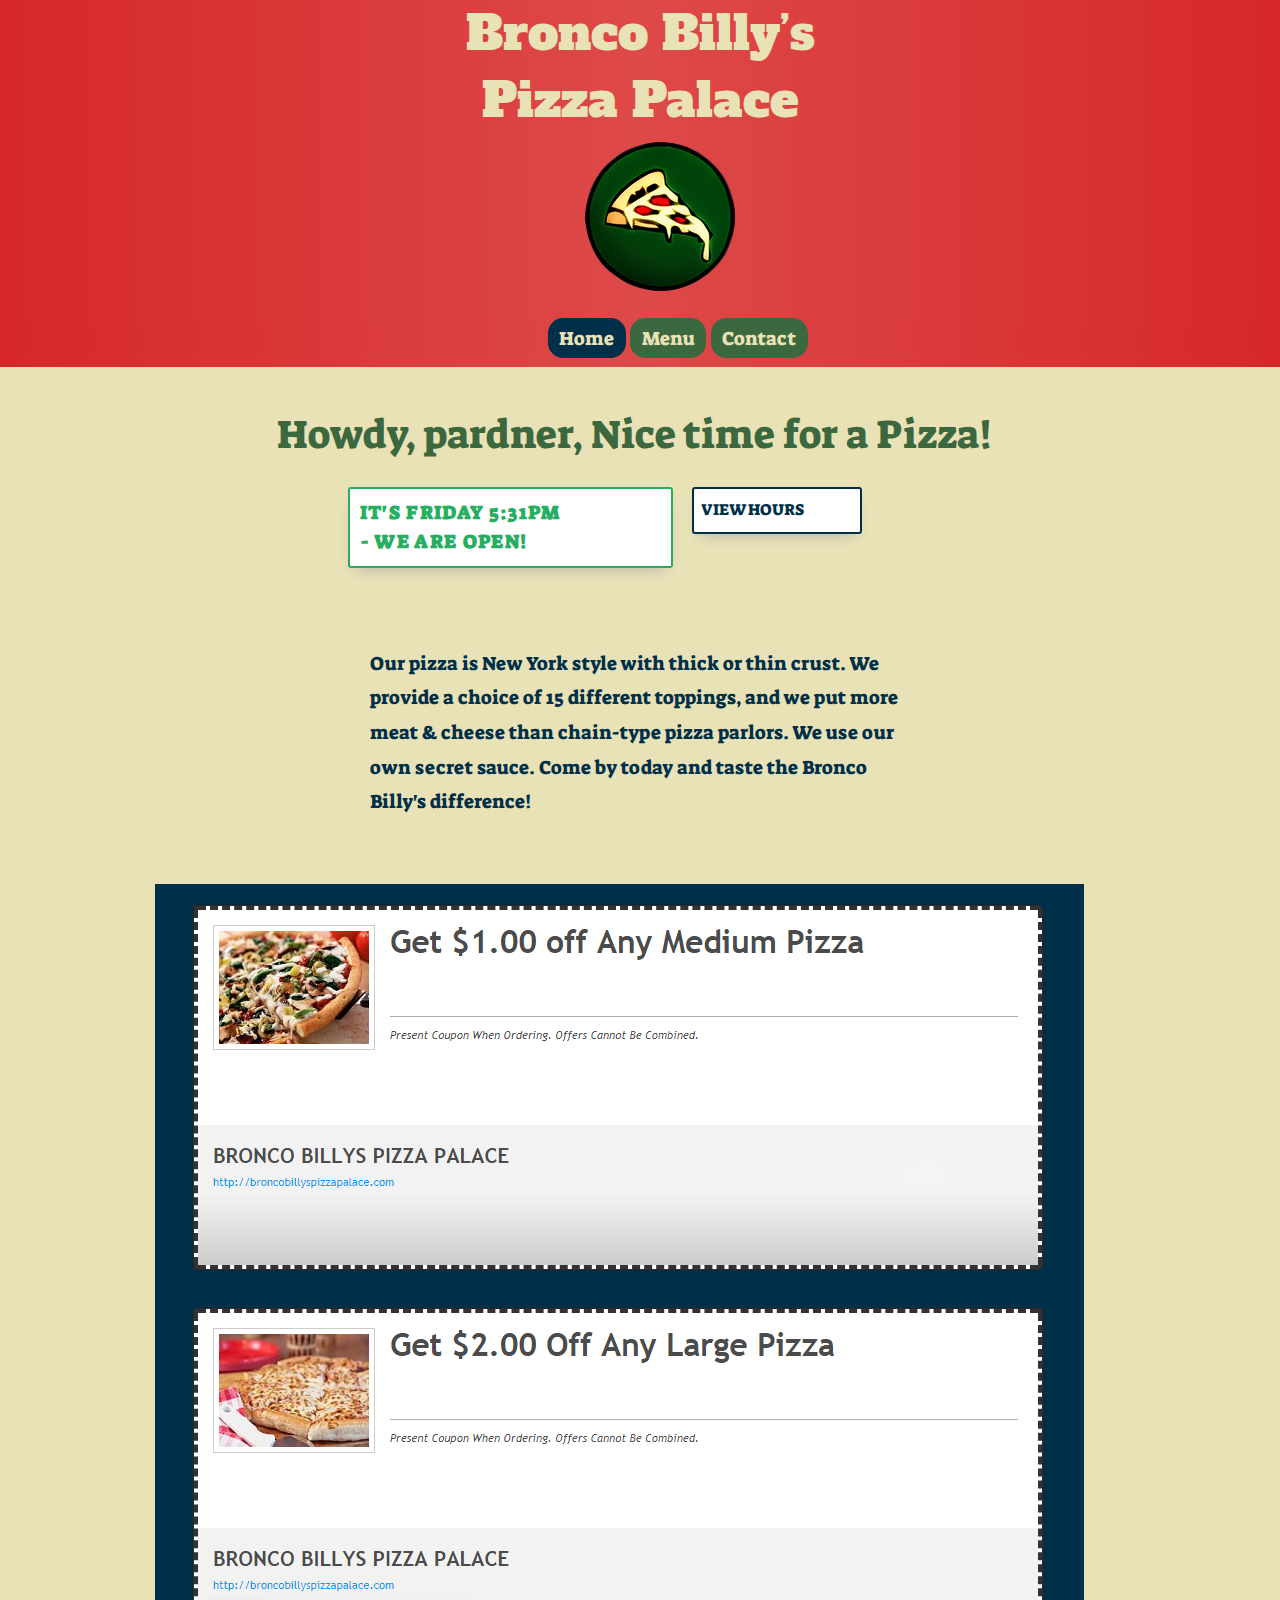
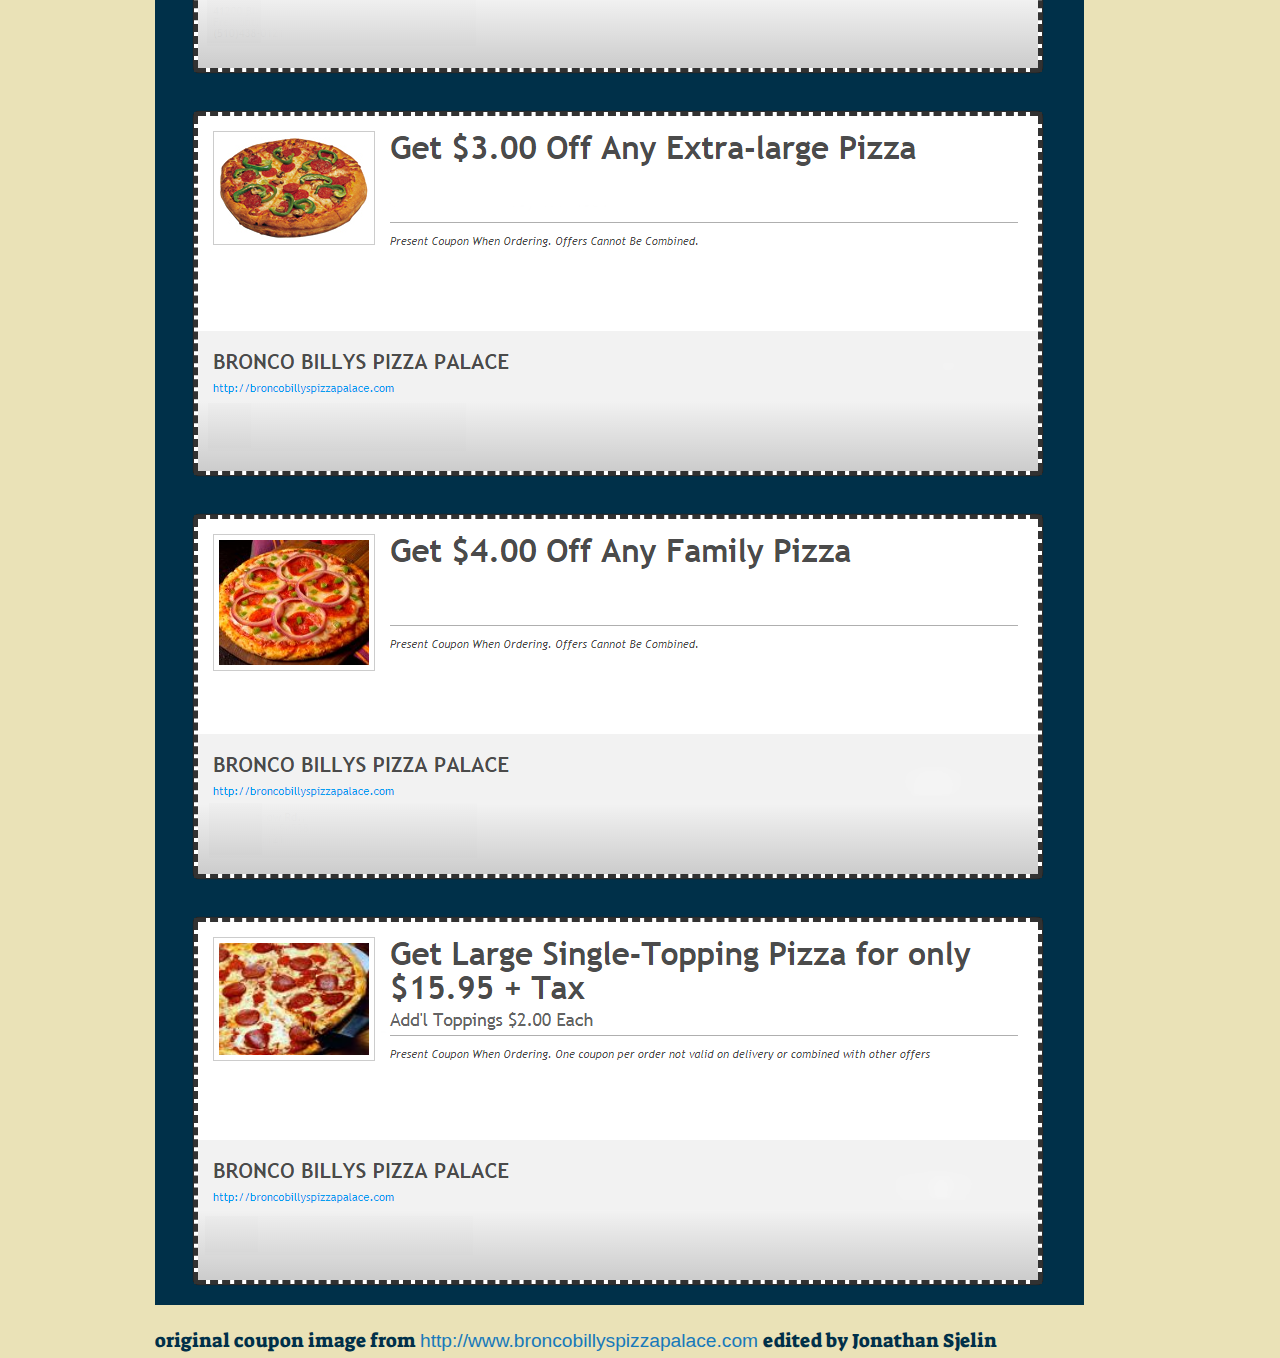
==== commit 2e545fa1: "made storehours use google fonts" ====
--- a/index.html
+++ b/index.html
@@ -50,7 +50,7 @@
     <div class="top-bar-left">
       <ul>
 
-        <li class="beNormalMyDearStickyNavButtons small-2  small-offset-1 medium-offset-4 large-offset-5 cell"><a class="current"  href="index.html">Home</a></li>
+        <li class="beNormalMyDearStickyNavButtons small-2  small-offset-2 medium-offset-4 large-offset-5 cell"><a class="current"  href="index.html">Home</a></li>
         <li class="beNormalMyDearStickyNavButtons small-2 cell"><a  href="menu.html">Menu</a></li>
         <li class="beNormalMyDearStickyNavButtons small-2 cell"><a href="contact.html">Contact</a></li>
 
@@ -67,7 +67,7 @@
 
       <div class="grid-x grid-margin-x grid-padding-x grid-margin-y">
         <div class="cell small-10 small-offset-1">
-          <h4 class="cen date-up" id="greeting"></h4>
+          <h2 class="cen date-up" id="greeting"></h2>
           <!-- <h4 class="cen" id="today"> </h4> -->
 
 
--- a/css/bronco.css
+++ b/css/bronco.css
@@ -153,8 +153,10 @@
 }
 
 #timeDiv {
-  font-size: 15px;
+  font-family: 'Suez One', serif;
+  font-size: 1.2em;
   text-transform: uppercase;
+   letter-spacing: .07em;
   position: relative;
   max-width: 325px;
   background: #fff;
@@ -182,16 +184,17 @@
 }
 
 .viewOpen {
-  font-size: 15px;
+  font-family: 'Suez One', serif;
+  font-size: 1em;
   text-transform: uppercase;
   position: relative;
   display: inline-block;
   vertical-align: top;
-  border: 2px solid rgba(70, 70, 70, 0.7);
+  border: 2px solid #003049;
   max-width: 170px;
   background: #fff;
   width: 100%;
-  color: rgba(70, 70, 70, 0.8);
+  color: #003049; /*Dark Blue*/
   margin: 0 auto;
   top: 50%;
   padding: 7px;
@@ -224,6 +227,9 @@
 }
 
 .day {
+  font-family: 'Suez One', serif;
+  color: #003049; /*Dark Blue*/
+     letter-spacing: .1em;
   display: inline-block;
   float: left;
 }
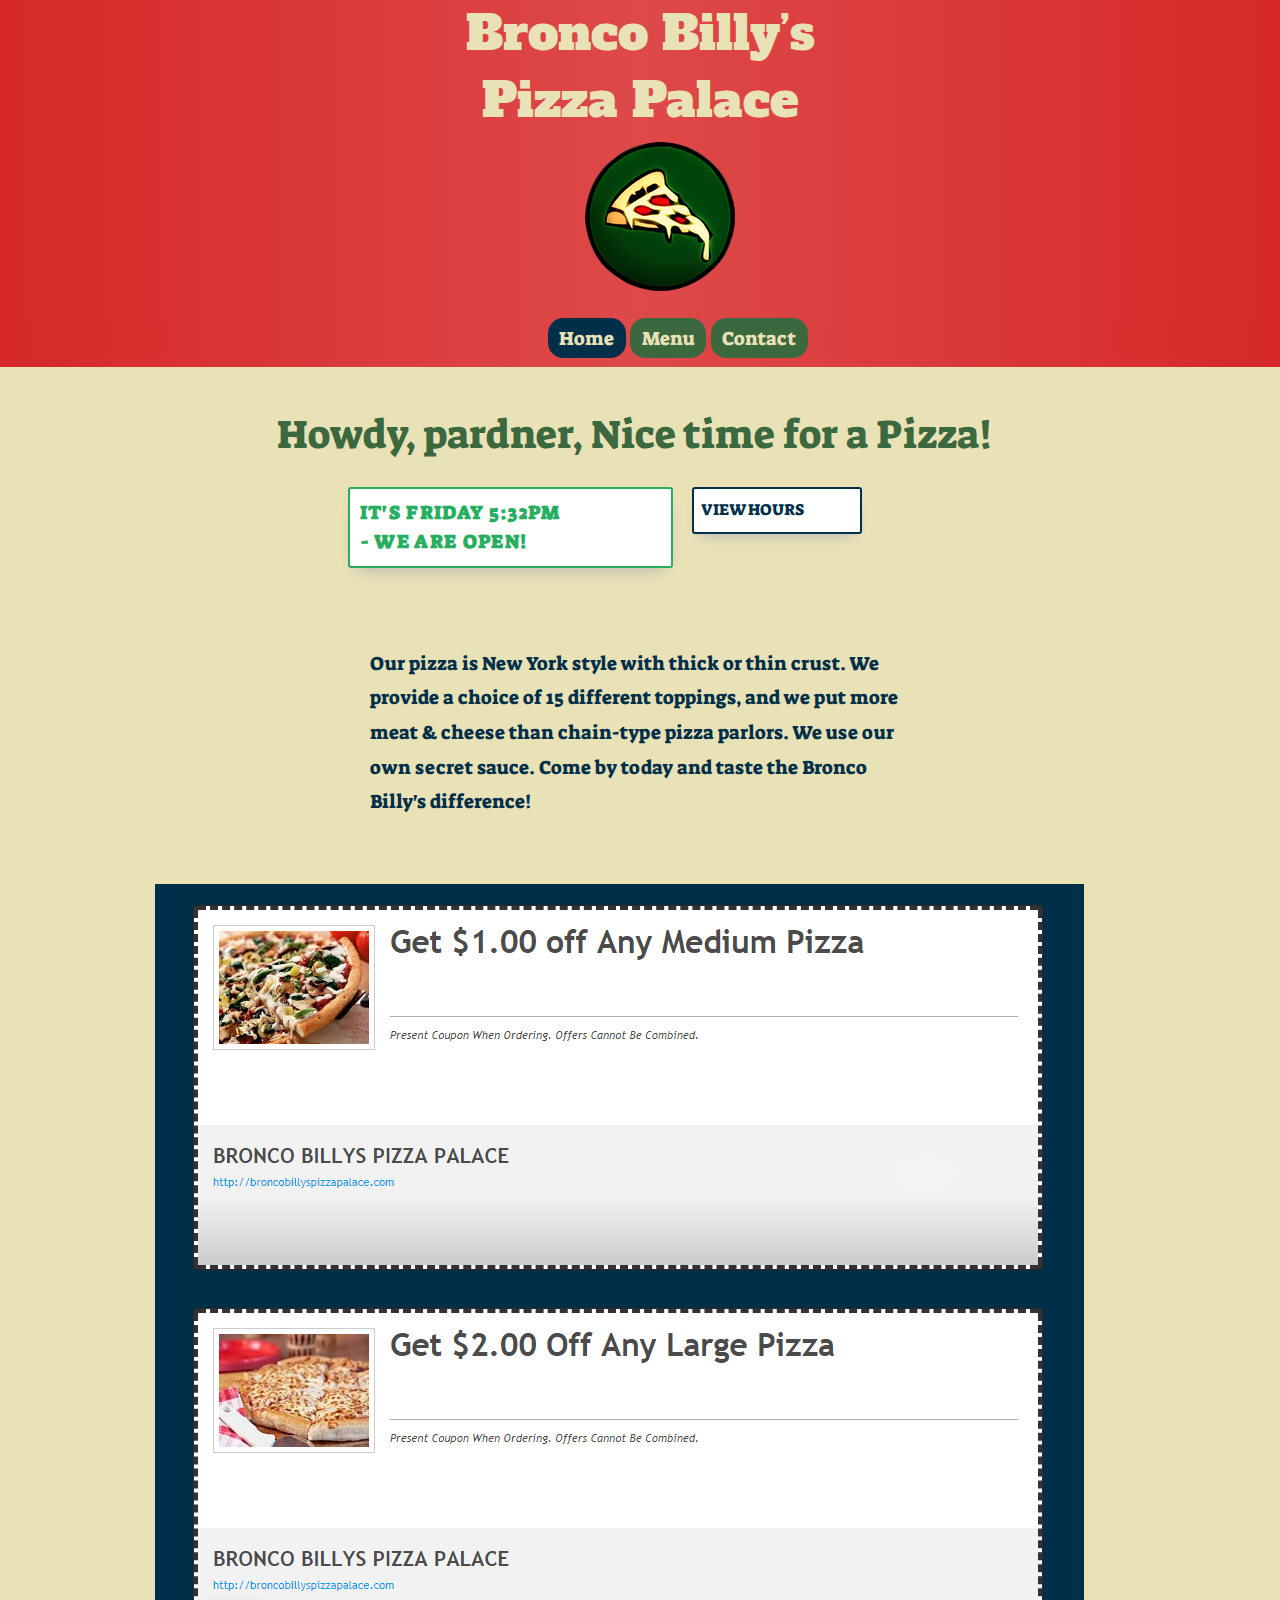
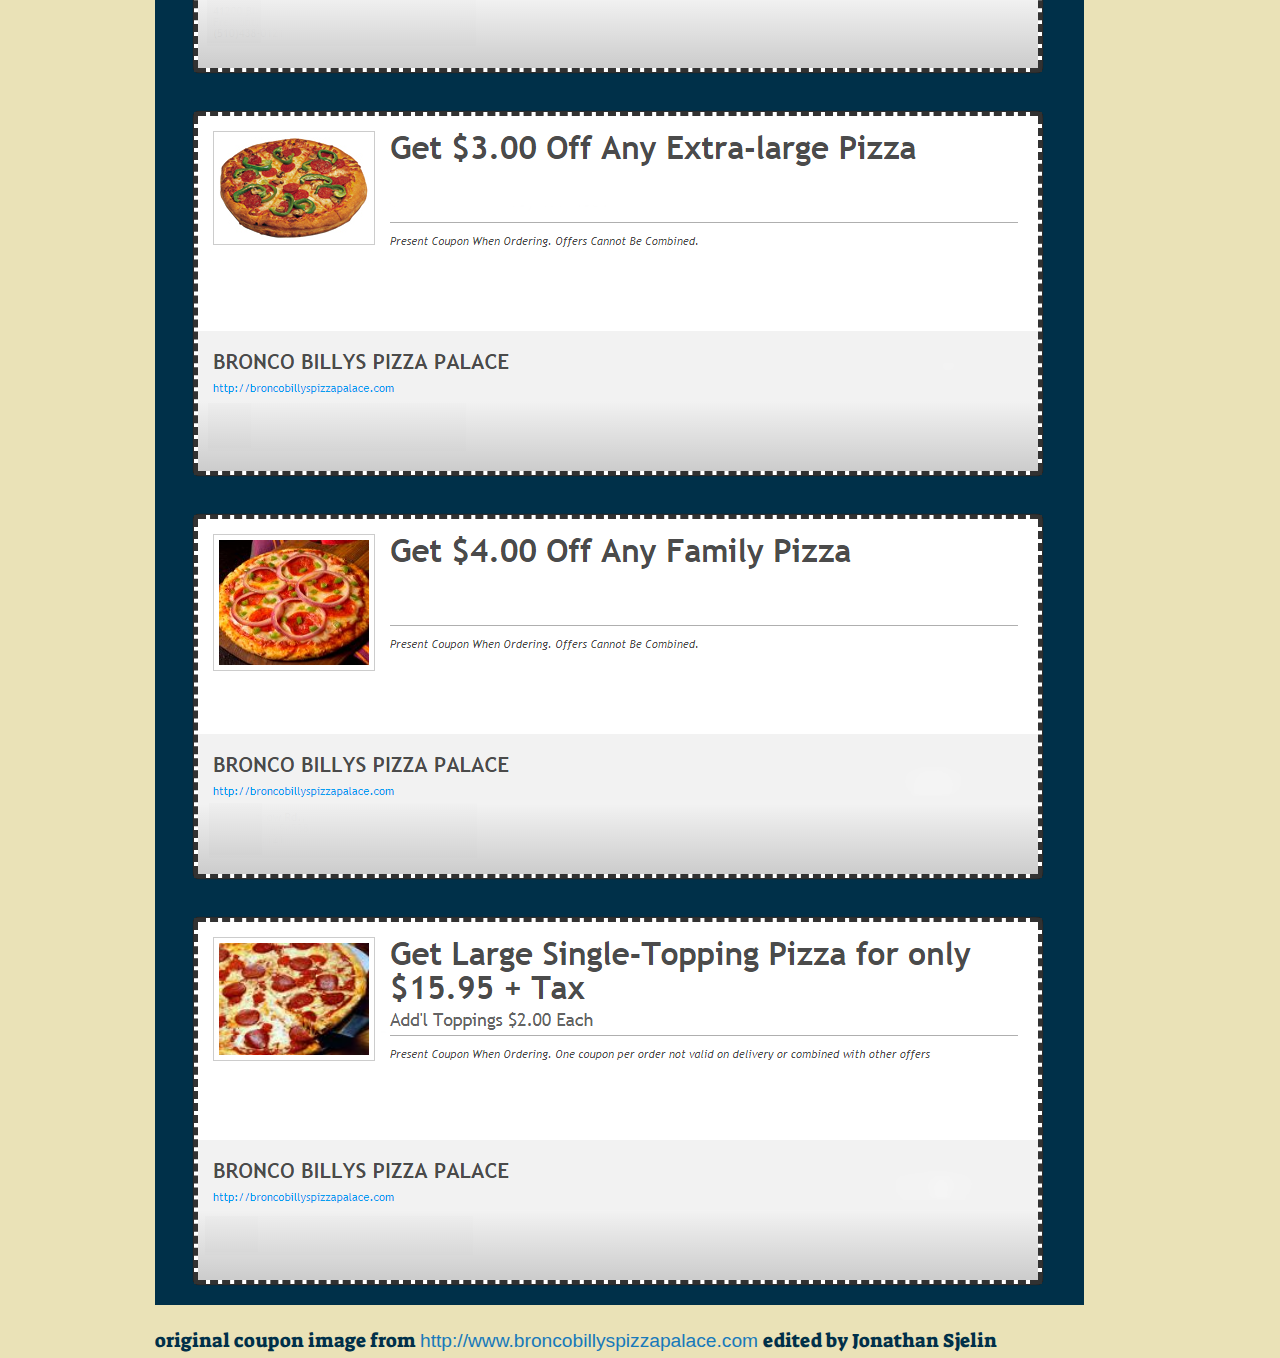
==== commit 8214e1e7: "spelling fix" ====
--- a/index.html
+++ b/index.html
@@ -149,7 +149,7 @@
 
       <div class="grid-x grid-margin-x grid-padding-x grid-margin-y">
         <figure class="small-cell medium-10 medium-offset-1">
-          <img src="img/coupons.png" class="go-up" alt="coupons that include : $1.00 off any medium pizza, $2.00 off any large pizza, $3.00 off any extra-large Pizza, $4.00 off any family pizza, and a coupon for a large single-topping pizza for only $15.95 + Tax. All apply only to fremont and union city locations">
+          <img src="img/coupons.png" class="go-up" alt="coupons that include : $1.00 off any medium pizza, $2.00 off any large pizza, $3.00 off any extra-large Pizza, $4.00 off any family pizza, and a coupon for a large single-topping pizza for only $15.95 + Tax. All apply only to fremont and union city locations original coupon image from http://www.broncobillyspizzapalace.com/coupons/ edited by Jonathan Sjelin">
           <figcaption>
             <p class="date-up">original coupon image from <span><a href="http://www.broncobillyspizzapalace.com/coupons/">http://www.broncobillyspizzapalace.com</a> </span> edited by Jonathan Sjelin</p>
           </figcaption>
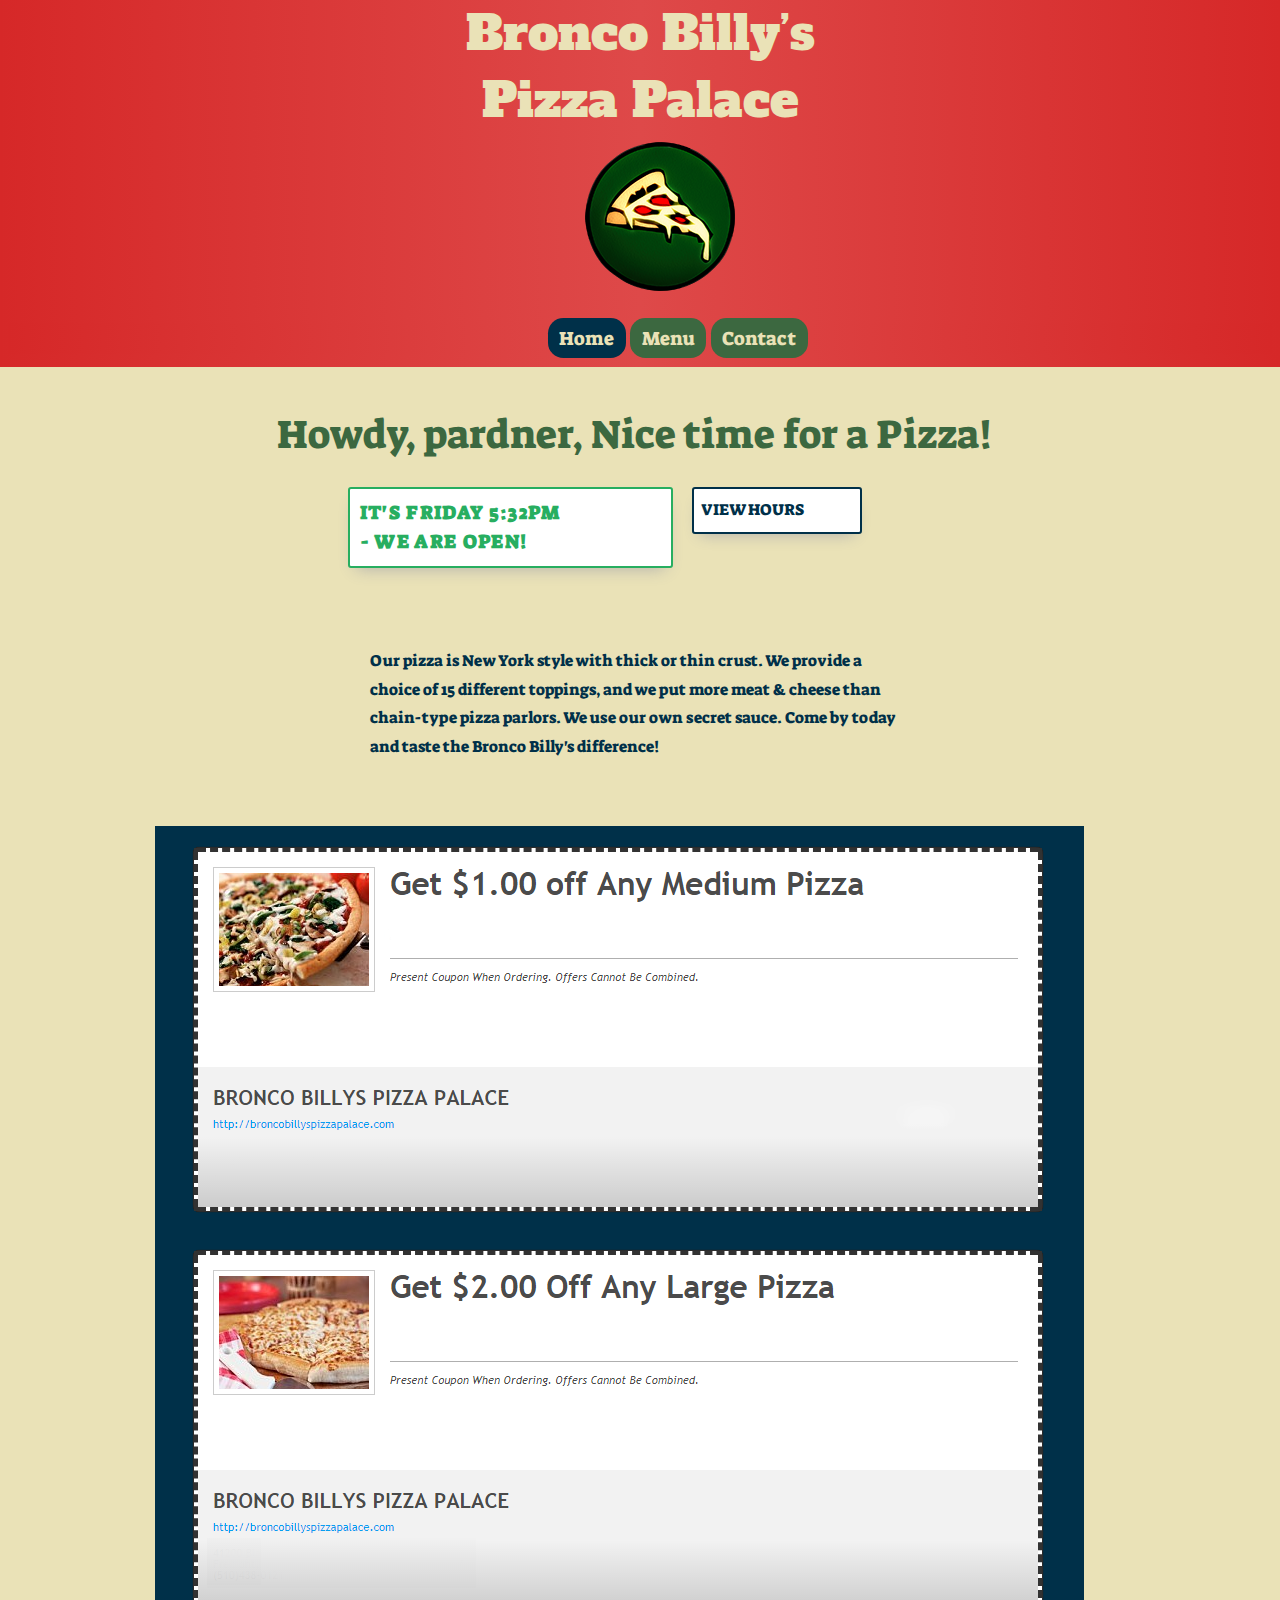
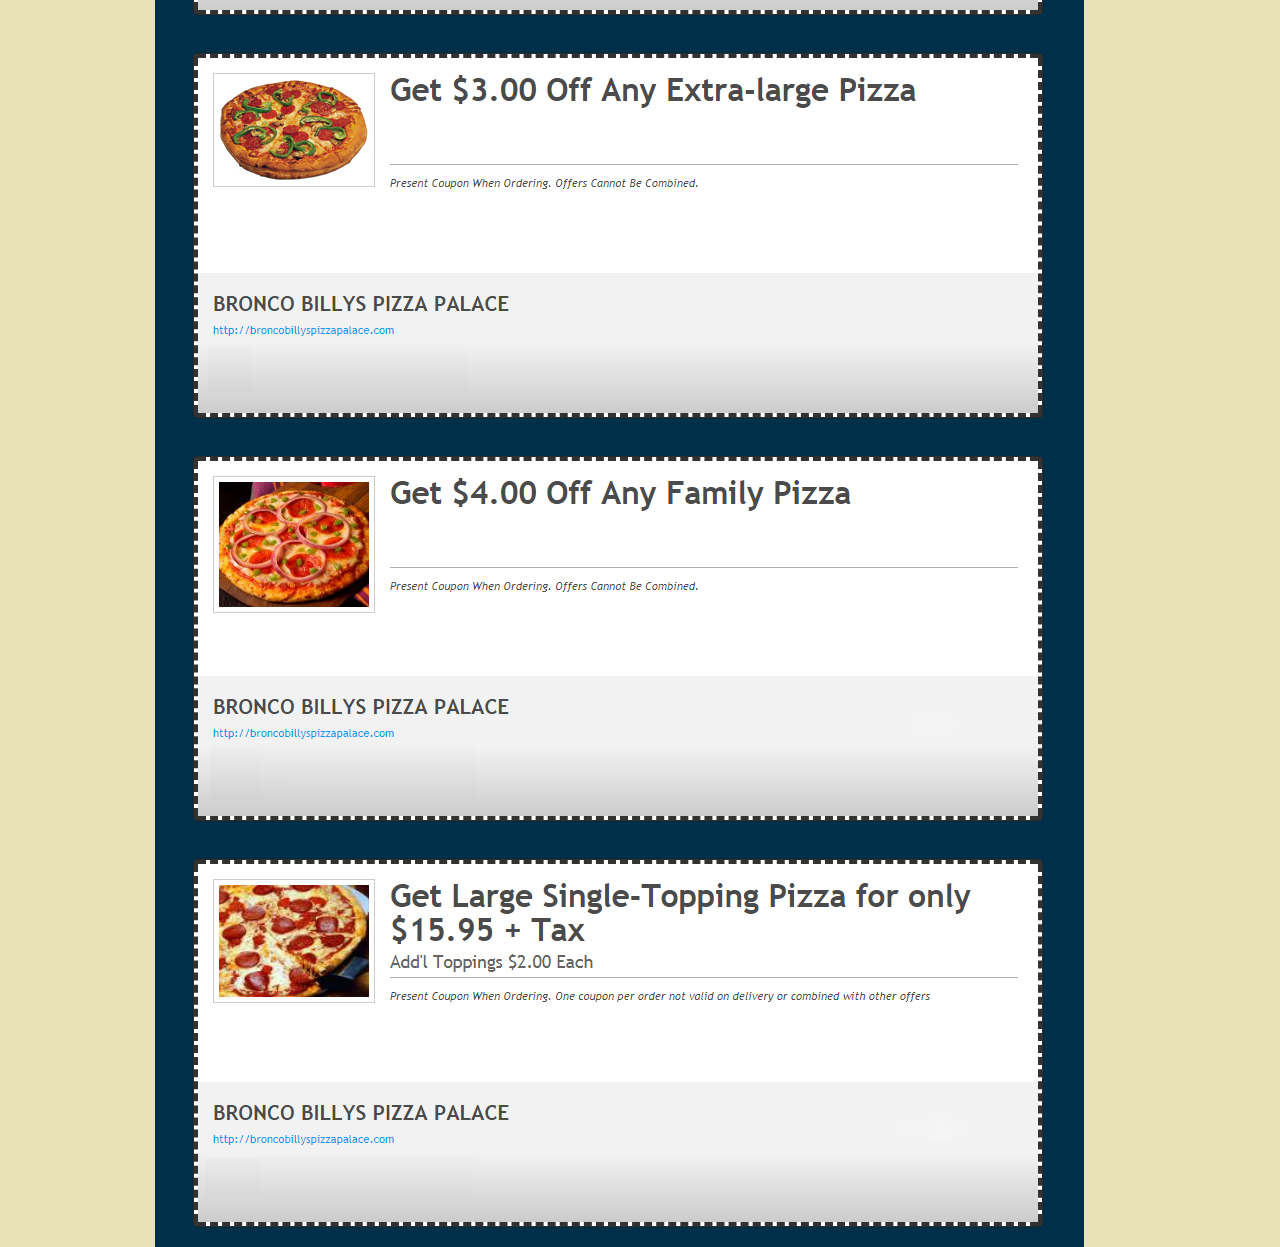
==== commit 4c758d25: "got rid of figcaption" ====
--- a/index.html
+++ b/index.html
@@ -150,9 +150,7 @@
       <div class="grid-x grid-margin-x grid-padding-x grid-margin-y">
         <figure class="small-cell medium-10 medium-offset-1">
           <img src="img/coupons.png" class="go-up" alt="coupons that include : $1.00 off any medium pizza, $2.00 off any large pizza, $3.00 off any extra-large Pizza, $4.00 off any family pizza, and a coupon for a large single-topping pizza for only $15.95 + Tax. All apply only to fremont and union city locations original coupon image from http://www.broncobillyspizzapalace.com/coupons/ edited by Jonathan Sjelin">
-          <figcaption>
-            <p class="date-up">original coupon image from <span><a href="http://www.broncobillyspizzapalace.com/coupons/">http://www.broncobillyspizzapalace.com</a> </span> edited by Jonathan Sjelin</p>
-          </figcaption>
+        
         </figure>
       </div>
 
--- a/css/bronco.css
+++ b/css/bronco.css
@@ -42,7 +42,11 @@
 font-family: 'Suez One', serif;
   color: #003049; /*Dark Blue*/
   line-height: 1.8em;
-  font-size: 1.2em;
+  font-size: 1em;
+}
+a {
+font-size: .7em;
+
 }
 
 ul li a:hover{
@@ -103,11 +107,23 @@
   margin-top: 1em;
   margin-bottom: 0em;
 }
+.date-sup{
+  margin-top: 4em;
+  margin-bottom: 0em;
+}
 
 .beNormalMyDearStickyNavButtons {
 padding: 0em;
 font-size: 1em;
-
+}
+
+.iAmNotSticky {
+  padding: 1em;
+}
+
+.weAreSticky{
+  padding: 1em, 1em;
+  margin-left: 0.25em;
 }
 
 .width {
